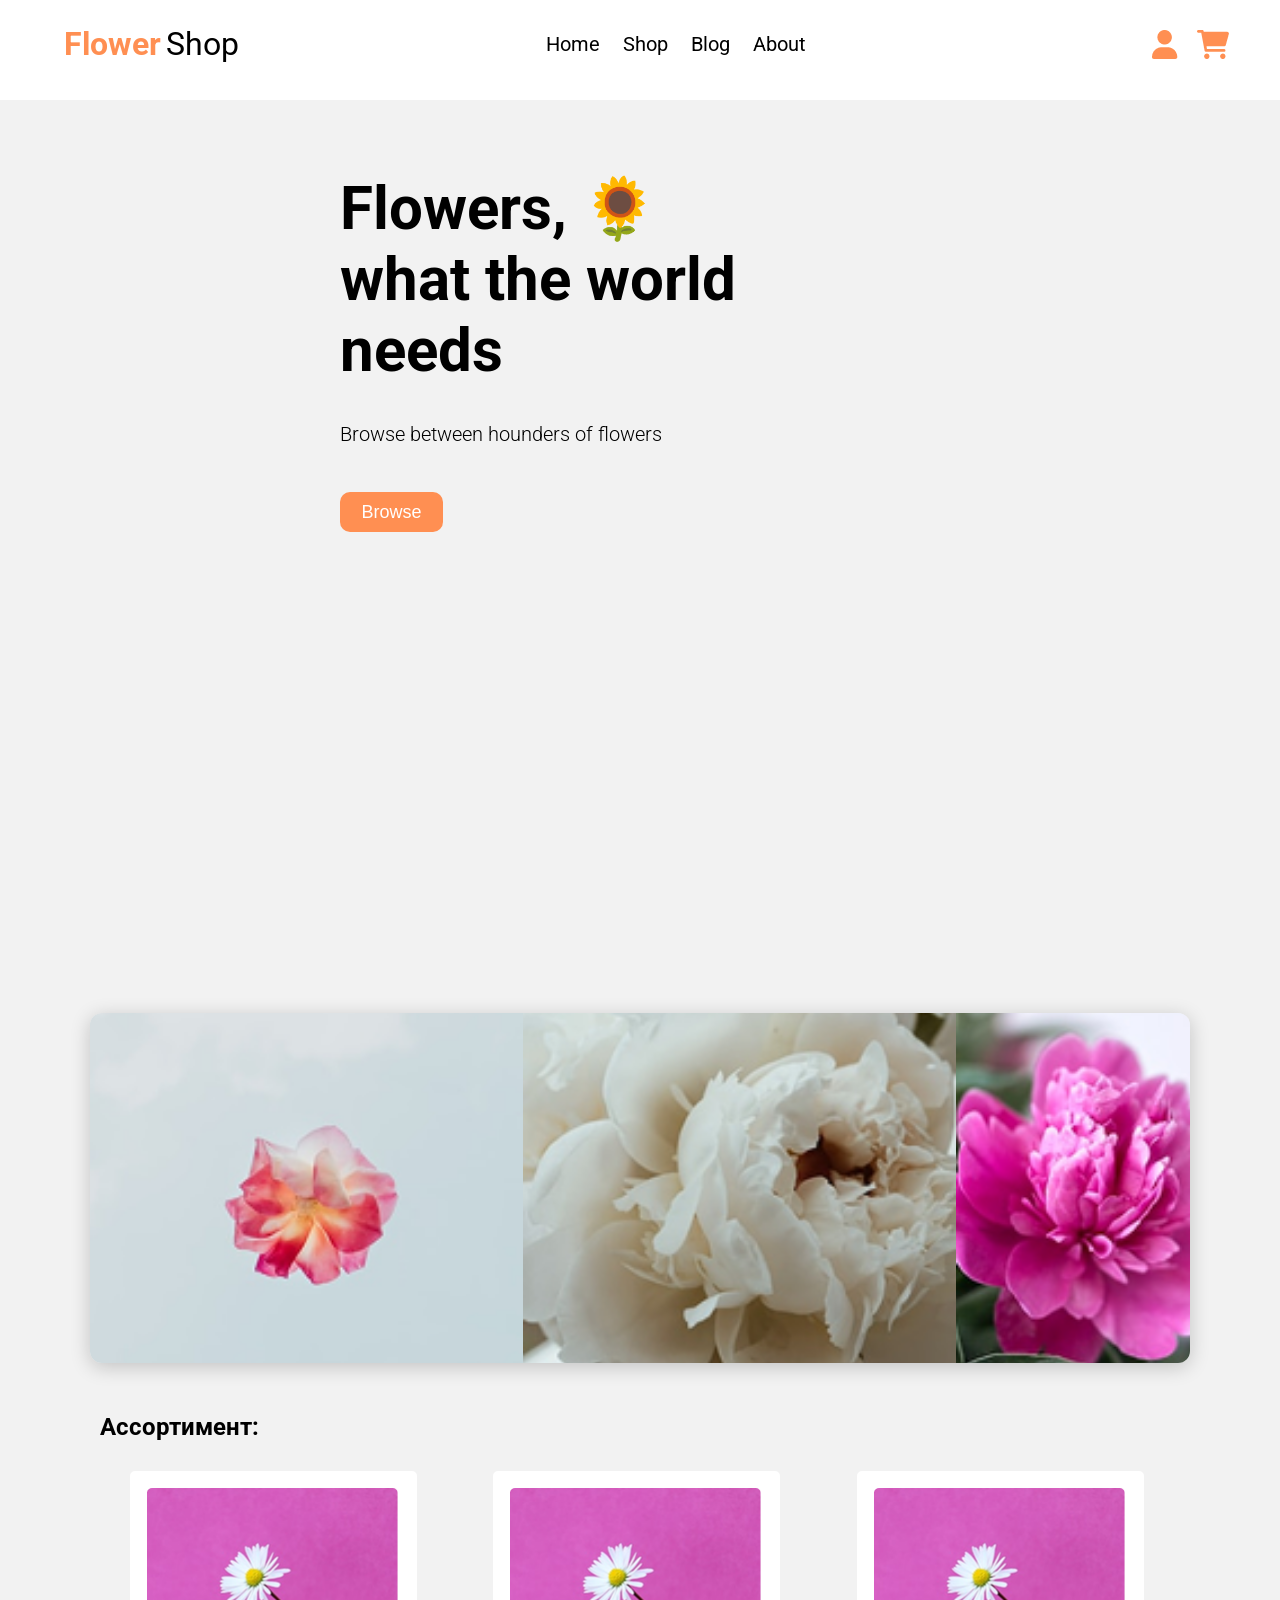
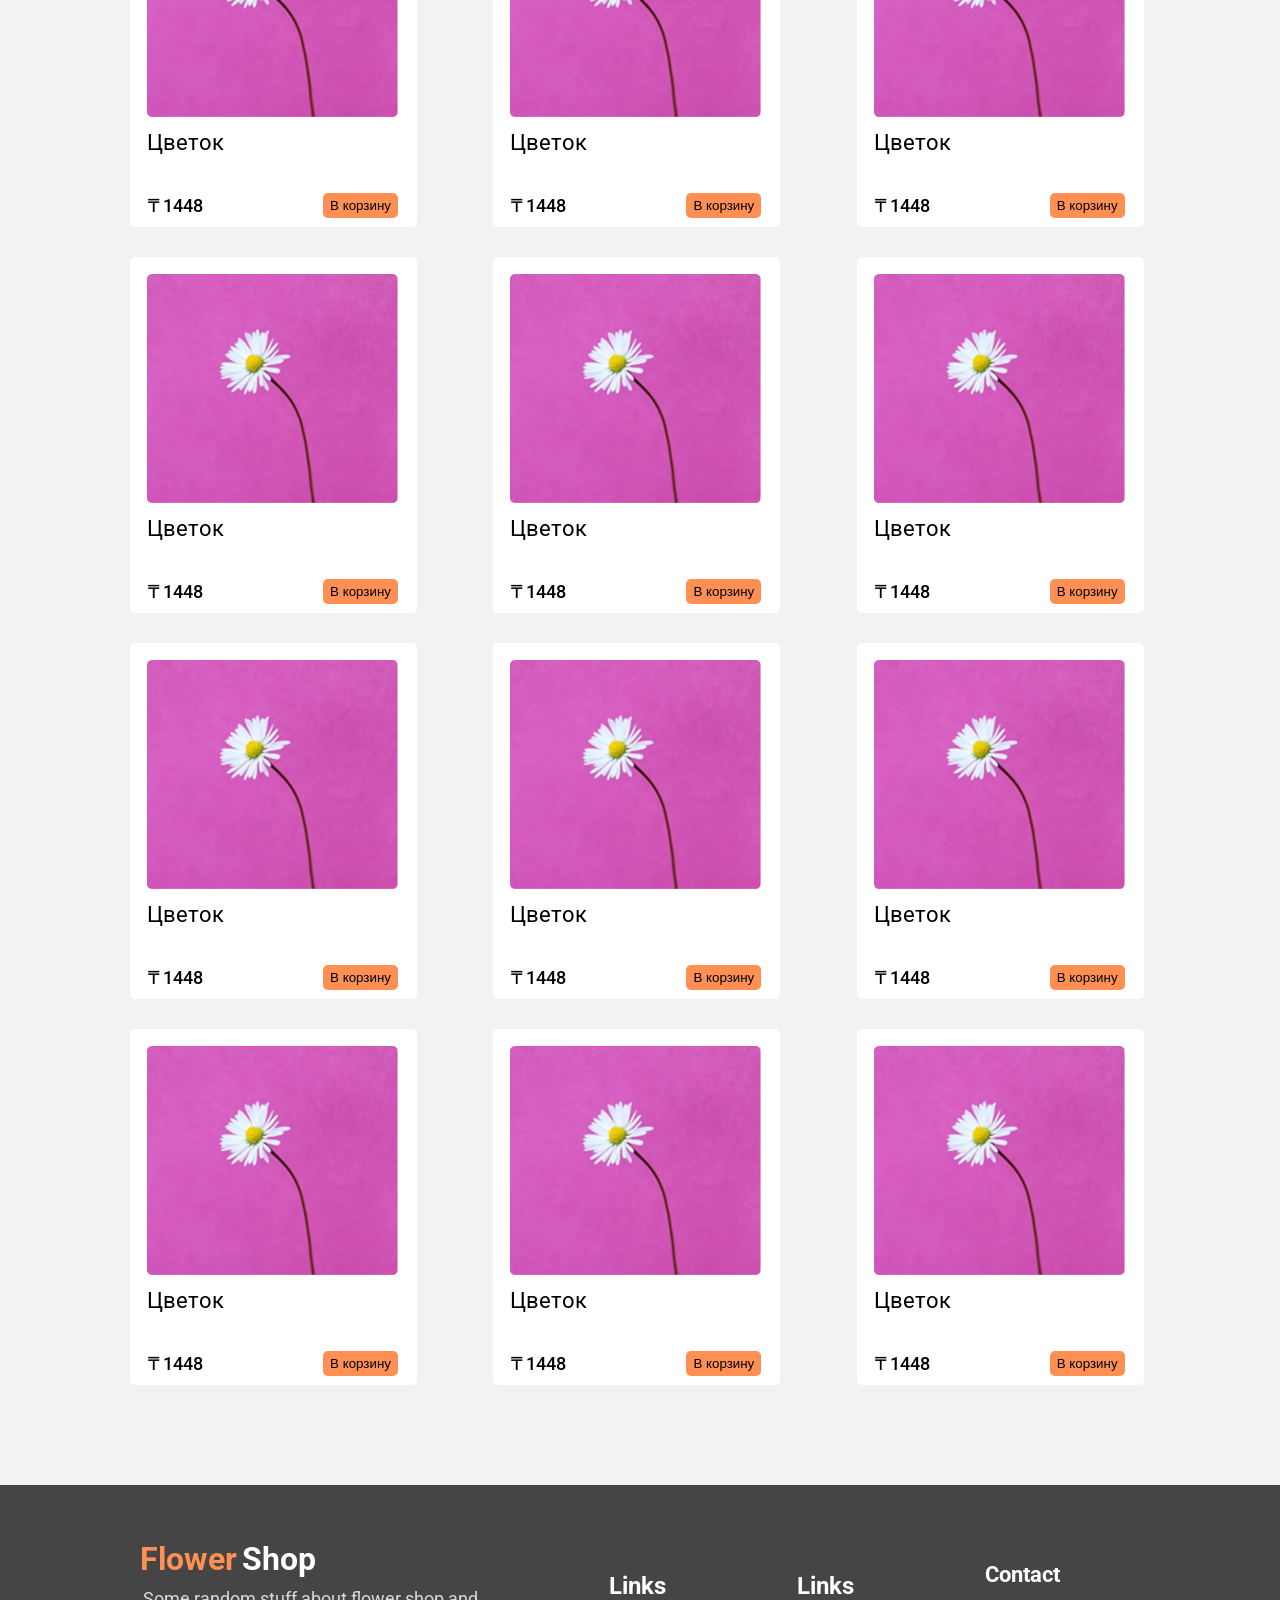
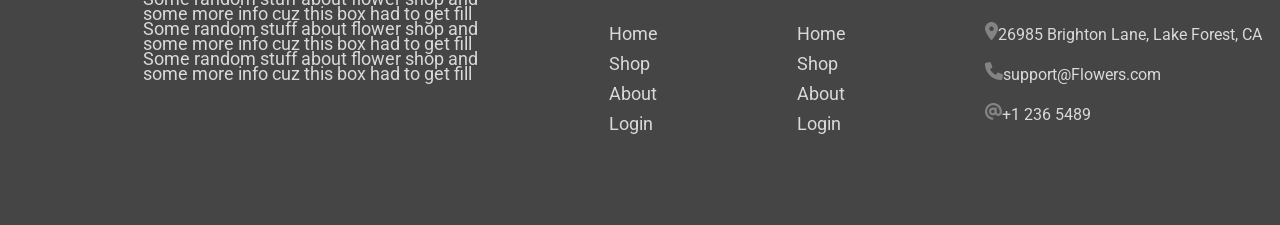
==== index.html @ 0ad0e187 "Add files via upload" ====
<!DOCTYPE html>
<html lang="en">
<head>
    <meta charset="UTF-8">
    <meta name="viewport" content="width=device-width, initial-scale=1.0">
    <title>Flower Shop</title>
    <link rel="stylesheet" href="main.css">
    <link rel="preconnect" href="https://fonts.googleapis.com">
    <link rel="preconnect" href="https://fonts.gstatic.com" crossorigin>
    <link href="https://fonts.googleapis.com/css2?family=Roboto:ital,wght@0,100..900;1,100..900&display=swap" rel="stylesheet">
    <link rel="shortcut icon" href="icon.png">
</head>
<body>
    <header class="header"> 
        <div class="header__container">
            <div class="header__title">
                <h1 class="header__h1">Flower</h1>
            </div>
            <nav class="header__nav">
                <ul class="header__list">
                    <a href="#"><li class="header__list-item">Home</li></a>
                    <a href="#"><li class="header__list-item">Shop</li></a>
                    <a href="#"><li class="header__list-item">Blog</li></a>
                    <a href="#"><li class="header__list-item">About</li></a>
                </ul> 
            </nav>
            <div class="header__icon">
                <img src="1.png" alt="profile">
                <img src="2.png" alt="cart">
            </div>
        </div>
    </header>
    <main>
        <section class="hero">
            <div class="hero__container">
                <div class="hero__text">
                    <h1 class="hero__h1">Flowers, 🌻<br>what the world <br>needs </h1>
                    <p class="hero__p">Browse between hounders of flowers</p>
                    <button class="hero__button">Browse</button>
                </div>
                <div class="hero__video">
                    <video src="video1.mp4"  autoplay loop muted playsinline></video>
                </div>
            </div>
        </section>
        <section class="preview">
            <div class="slider">
                <div class="slides">
                    <div class="slide"><img src="Slider1.png" alt="Слайд1"></div>
                    <div class="slide"><img src="Slider2.png" alt="Слайд2"></div> 
                    <div class="slide"><img src="Slider3.png" alt="Слайд3"></div>   
                    <div class="slide"><img src="Slider4.png" alt="Слайд4"></div>
                    <div class="slide"><img src="Slider5.png" alt="Слайд5"></div>
                    <div class="slide"><img src="Slider6.png" alt="Слайд6"></div>
                </div>
            </div>
        </section>
        <section class="shop">
            <div class="shop__container">
                <h1 class="shop__h1">Aссортимент:</h1>
                <div class="shop__content">
                <article class="card">
                    <img src="flower1.png" alt="Цветы">
                    <div class="card__body">
                        <div class="card__title">Цветок</div>
                        <div class="card__price-row">
                            <div class="card__caprice">₸ 1448</div>
                            <button class="card__btn">В корзину</button>
                        </div>
                    </div>
                </article>
                <article class="card">
                    <img src="flower1.png" alt="Цветы">
                    <div class="card__body">
                        <div class="card__title">Цветок</div>
                        <div class="card__price-row">
                            <div class="card__caprice">₸ 1448</div>
                            <button class="card__btn">В корзину</button>
                        </div>
                    </div>
                </article>
                <article class="card">
                    <img src="flower1.png" alt="Цветы">
                    <div class="card__body">
                        <div class="card__title">Цветок</div>
                        <div class="card__price-row">
                            <div class="card__caprice">₸ 1448</div>
                            <button class="card__btn">В корзину</button>
                        </div>
                    </div>
                </article>
                <article class="card">
                    <img src="flower1.png" alt="Цветы">
                    <div class="card__body">
                        <div class="card__title">Цветок</div>
                        <div class="card__price-row">
                            <div class="card__caprice">₸ 1448</div>
                            <button class="card__btn">В корзину</button>
                        </div>
                    </div>
                </article>
                <article class="card">
                    <img src="flower1.png" alt="Цветы">
                    <div class="card__body">
                        <div class="card__title">Цветок</div>
                        <div class="card__price-row">
                            <div class="card__caprice">₸ 1448</div>
                            <button class="card__btn">В корзину</button>
                        </div>
                    </div>
                </article>
                <article class="card">
                    <img src="flower1.png" alt="Цветы">
                    <div class="card__body">
                        <div class="card__title">Цветок</div>
                        <div class="card__price-row">
                            <div class="card__caprice">₸ 1448</div>
                            <button class="card__btn">В корзину</button>
                        </div>
                    </div>
                </article> 
                <article class="card">
                    <img src="flower1.png" alt="Цветы">
                    <div class="card__body">
                        <div class="card__title">Цветок</div>
                        <div class="card__price-row">
                            <div class="card__caprice">₸ 1448</div>
                            <button class="card__btn">В корзину</button>
                        </div>
                    </div>
                </article> 
                <article class="card">
                    <img src="flower1.png" alt="Цветы">
                    <div class="card__body">
                        <div class="card__title">Цветок</div>
                        <div class="card__price-row">
                            <div class="card__caprice">₸ 1448</div>
                            <button class="card__btn">В корзину</button>
                        </div>
                    </div>
                </article> 
                <article class="card">
                    <img src="flower1.png" alt="Цветы">
                    <div class="card__body">
                        <div class="card__title">Цветок</div>
                        <div class="card__price-row">
                            <div class="card__caprice">₸ 1448</div>
                            <button class="card__btn">В корзину</button>
                        </div>
                    </div>
                </article> 
                <article class="card">
                    <img src="flower1.png" alt="Цветы">
                    <div class="card__body">
                        <div class="card__title">Цветок</div>
                        <div class="card__price-row">
                            <div class="card__caprice">₸ 1448</div>
                            <button class="card__btn">В корзину</button>
                        </div>
                    </div>
                </article> 
                <article class="card">
                    <img src="flower1.png" alt="Цветы">
                    <div class="card__body">
                        <div class="card__title">Цветок</div>
                        <div class="card__price-row">
                            <div class="card__caprice">₸ 1448</div>
                            <button class="card__btn">В корзину</button>
                        </div>
                    </div>
                </article> 
                <article class="card">
                    <img src="flower1.png" alt="Цветы">
                    <div class="card__body">
                        <div class="card__title">Цветок</div>
                        <div class="card__price-row">
                            <div class="card__caprice">₸ 1448</div>
                            <button class="card__btn">В корзину</button>
                        </div>
                    </div>
                </article>   
                </div>              
            </div>
        </section>
    </main>
    <footer class="footer">
        <div class="footer__coloun1">
            <h1 class="footer__h1">Flower</h1>
            <p class="footer__p">
                Some random stuff about flower shop and<br> some more info cuz this box had to get fill<br>
                Some random stuff about flower shop and<br> some more info cuz this box had to get fill<br>
                Some random stuff about flower shop and<br> some more info cuz this box had to get fill<br>
            </p>
        </div>
        <nav class="footer__coloun">
            <h1 class="footer__coloun-h1">Links</h1>
            <ul class="footer__list">
                <li class="footer__list-item">Home</li>
                <li class="footer__list-item">Shop</li>
                <li class="footer__list-item">About</li>
                <li class="footer__list-item">Login</li>
            </ul>
        </nav>
        <nav class="footer__coloun">
            <h1 class="footer__coloun-h1">Links</h1>
            <ul class="footer__list">
                <li class="footer__list-item">Home</li>
                <li class="footer__list-item">Shop</li>
                <li class="footer__list-item">About</li>
                <li class="footer__list-item">Login</li>
            </ul>
        </nav>
        <div class="footer__contact">
            <h1 class="footer__contact-h1">Contact</h1>
            <ul class="footer__list__contact">
                <li class="footer__list__contact-item"><img src="contact1.png" alt="location">26985 Brighton Lane, Lake Forest, CA</li>     
                <li class="footer__list__contact-item"><img src="contact2.png" alt="mail">support@Flowers.com</li>
                <li class="footer__list__contact-item"><img src="contact3.png" alt="phone">+1 236 5489</li>
            </ul>
        </div>
    </footer>
</body>
</html>
---- main.css ----
*{
    margin: 0;
    padding: 0;
}

body{
    background-color: #f2f2f2;
    font-family: "Roboto", sans-serif;
    min-height: 100vh;
    display: flex;
    flex-direction: column;
    position: relative;
    overflow-x: hidden;
}

header{
    margin: 0 auto; 
    height: 100px;
    background-color: #FFFFFF;
    position: sticky;
    top:0;
    z-index: 1;
    width: 100%;
}

.header__container{
    display: flex;
    justify-content: space-between;
    align-items: center;
}

.header__container{
    padding-top: 25px;
}

.header__title{
    display: flex;
    color: #FF8F52;
    padding-left: 5%;
}

.header__title::after{
    content: "Shop";
    color: #000000;
    font-size: 2em;
    padding-left: 5px;
}

.header__nav{
    padding-left: 9%;
    padding-right: 12%; 
}

a{
    text-decoration: none;
    color: #000000;
}

.header__list{
    list-style: none;
    display: flex;
    gap: 23px;
    font-size: 20px;
}

.header__list-item:hover{
    color:#FF8F52;
}

.header__icon{
    display: flex;
    margin-right: 4%;
    gap: 19px;
}


main{
    max-width: 1440px;
    margin: 0 auto;
    margin-bottom: 440px; 
}

.hero__container{
    display: flex;
}

.hero__text{
    margin-top: 73px;
    margin-left: 121px;
    padding-right: 196px;
}

.hero__h1{
    font-size: 60px;
}

.hero__p{
    font-size: 20px;
    font-weight: 300;
    margin-top: 36px;
}

.hero__button{
    margin-top: 46px;
    background-color: #FF8F52;
    color: #FFFFFF;
    font-size: 18px;
    border-radius: 10px;
    border: 0;
    width: 103px;
    height: 40px;
}

.hero__video{
    margin-top: 73px;
    opacity: 90%;
}

video{
    width: 616px; 
    height: 404px;
}

.slider {
    width: 1440px;
    height: 350px;
    overflow: hidden;
    border-radius: 12px;
    position: relative;
    box-shadow: 0 4px 20px rgba(0,0,0,0.2);
}

.slides {
    display: flex;
    width: 500%;
    height: 100%;
    animation: slide 20s infinite;
}

.slide {  
    transition: 5s;
}

.slide img {
    width: 480px;
    height: 350px;
    object-fit: cover;
}

/* Анимация */
@keyframes slide {
  0% { margin-left: 0; }
  25% { margin-left: -480px; }
  50% { margin-left: -960px; }
  75% { margin-left: -1440px }
  100% { margin-left: 0; }
}

.shop{
    margin-top: 50px;
}

.shop__content{
    display: grid;
    grid-template-columns: repeat(auto-fill,minmax(287px,1fr));
    gap: 30px;
    margin-left: 40px;
}

.shop__h1{
    margin-bottom: 30px;
    margin-left: 10px;
}

.card{
    width: 287px;
    height: 356px;
    background-color: #FFFFFF;
    border-radius: 5px;
    flex-direction: column;
}

.card img{
    margin: 0 17px;
    margin-top: 17px;
    width: 251px;
    height: 229px;
}

.card__title{
    margin-top: 9px;
    margin-left: 17px;
    font-size: 22px;
}

.card__price-row{
    margin-left: 18px;
    margin-top: 38px;
    display: flex;
    gap: 120px;
    align-items: center;
}

.card__caprice{
    font-size: 18px;
    font-weight: 500;
}

.card__btn{
    background-color: #FF8F52;
    border-radius: 5px;
    border: 0px;
    height: 25px;
    width: 75px;
}

footer{  
    margin: 0 auto; 
    background-color: #454545;
    height: 340px;
    color: #D9D9D9;
    display: flex;
    margin-top: 140px;
    justify-content: center;
    width: 100%;
    position: absolute;
    bottom: 0;
}


.footer__h1{
    padding-top: 55px;
    padding-left: 121px;
    color: #FF8F52;
}

.footer__h1::after{
    content: "Shop";
    color: #FFFFFF;
    font-size: 1em;
    padding-left: 5px;
}

.footer__p{
    padding-left: 124px;
    font-size: 18px;
    line-height: 15px;
    padding-top: 13px;
}

.footer__coloun{
    padding-left: 131px;
    padding-top: 87px;
}

.footer__coloun-h1{
    color: #FFFFFF;
}

.footer__list{
    list-style: none;
    padding-top: 19px;
    font-size: 18px;
    line-height: 30px;
}

.footer__contact{
    padding-left: 131px;
    padding-top: 77px;
}

.footer__contact-h1{
    color: #FFFFFF;
    font-size: 22px;
}

.footer__list__contact{
    list-style: none;
    padding-top: 28px;
    line-height: 40px;
    display: block;
}

@media (max-width : 1600px){
    .slide img {
        width: 433px;
    }

    /* Анимация */
    @keyframes slide {
        0% { margin-left: 0; }
        25% { margin-left: -433px; }
        50% { margin-left: -866px; }
        75% { margin-left: -1300px }
        100% { margin-left: 0; }
    }

    .slider {
        width: 1300px;
    }

}

@media (max-width : 1400px){
    .slide img {
        width: 433px;
    }

    /* Анимация */
    @keyframes slide {
        0% { margin-left: 0; }
        25% { margin-left: -433px; }
        50% { margin-left: -866px; }
        75% { margin-left: -1300px }
        100% { margin-left: 0; }
    }

    .slider {
        margin: 0 auto;
        width: 1100px;
    }

}

@media (max-width : 1300px){
    .hero__container{
        display: block;
    }
    .hero__text{
        margin-left: 250px;
    }
    video{
        margin-left: 250px;
    }
    
}

@media (max-width : 1150px){
    .slide img {
        width: 300px;
    }

    /* Анимация */
    @keyframes slide {
        0% { margin-left: 0; }
        25% { margin-left: -300px; }
        50% { margin-left: -600px; }
        75% { margin-left: -900px }
        100% { margin-left: 0; }
    }

    .slider {
        margin: 0 auto;
        width: 900px;
    }

    .hero__text{
        margin-left: 100px;
    }
    video{
        margin-left: 100px;
    }
    
}

@media (max-width : 1050px){
    .shop__content{
        margin-bottom: 200px;
    }
    footer{
        flex-wrap:wrap;
        height: fit-content;
        
    }
}

@media (max-width : 950px){
    .slide img {
        width: 350px;
    }

    /* Анимация */
    @keyframes slide {
        0% { margin-left: 0; }
        20% { margin-left: -350px; }
        40% { margin-left: -700px; }
        60% { margin-left: -1050px; }
        80% { margin-left: -1400px; }
        100% { margin-left: 0; }
    }

    .slider {
        margin: 0 auto;
        width: 700px;
    }

}

@media (max-width : 750px){
    .slide img {
        width: 275px;
    }

    /* Анимация */
    @keyframes slide {
        0% { margin-left: 0; }
        20% { margin-left: -275px; }
        40% { margin-left: -550px; }
        60% { margin-left: -825px; }
        80% { margin-left: -1100px; }
        100% { margin-left: 0; }
    }

    .slider {
        margin: 0 auto;
        width: 550px;
    }

    .hero__text{
        padding-right: 0;
    }

    video{
        margin-bottom: 40px;
        margin-left: 30px;
        width: 500px;
        height: 250px;
    }  
    
    .header__nav{
        padding-left:0;
        padding-right:0;
    }

    .shop__content{
        margin-left: 0;
        grid-template-columns:repeat(auto-fill,minmax(260px,1fr));
    }
    
}

@media (max-width : 620px){
    header{
        height: fit-content;
    }

    .header__container{
        flex-wrap: wrap;
        display: flex;
        line-height: 60px;
        justify-content: center;
    }

    .shop__content{
        margin-left: 120px;
        grid-template-columns:repeat(auto-fill,minmax(347px,1fr));
    }

    .header__nav{
        padding-left:2%;
        padding-right:2%;
    }

    .slide img {
        width: 350px;
    }

    /* Анимация */
    @keyframes slide {
        0% { margin-left: 0; }
        19% { margin-left: -350px; }
        38% { margin-left: -700px; }
        57% { margin-left: -1050px; }
        76% { margin-left: -1400px; }
        95%{ margin-left: -1750px;  }
        100% { margin-left: 0; }
    }

    .slider {
        margin: 0 auto;
        width: 350px;
    }
 
    .shop__content{
        margin-bottom: 500px;
    }

}
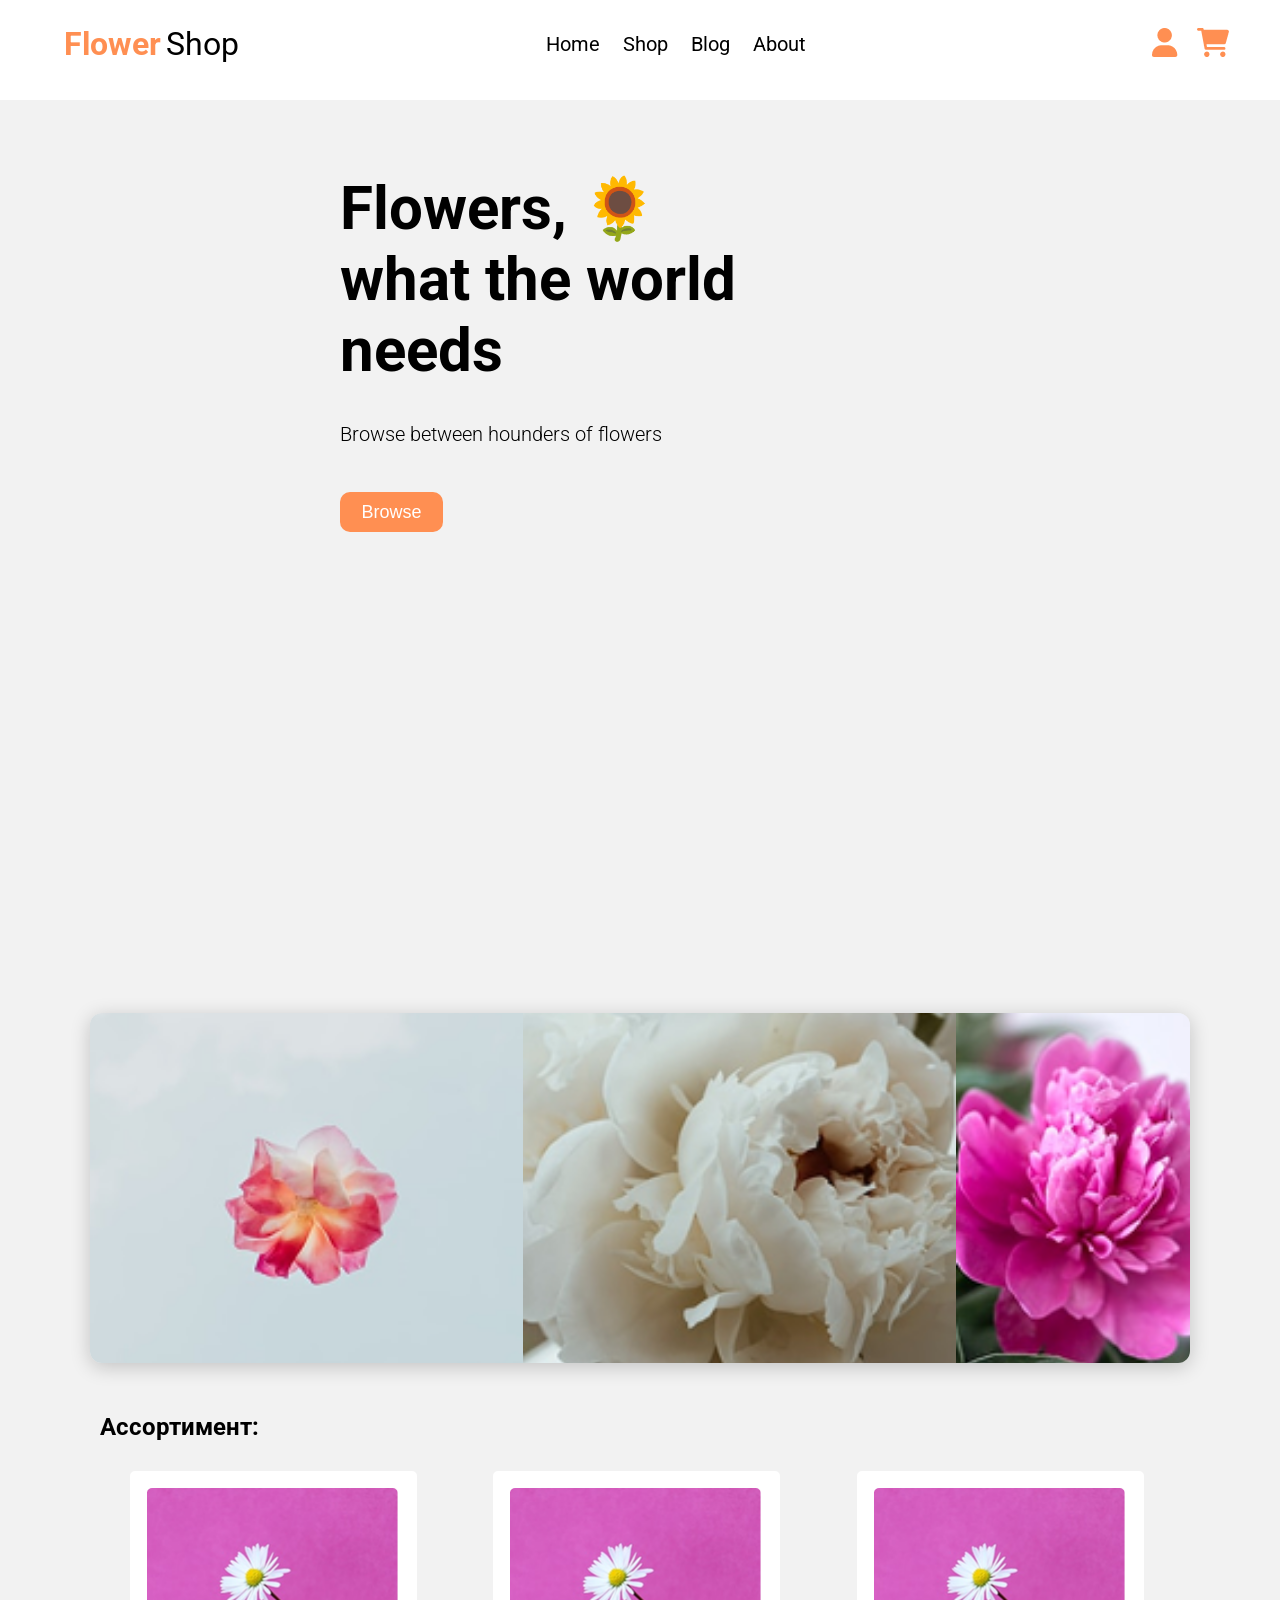
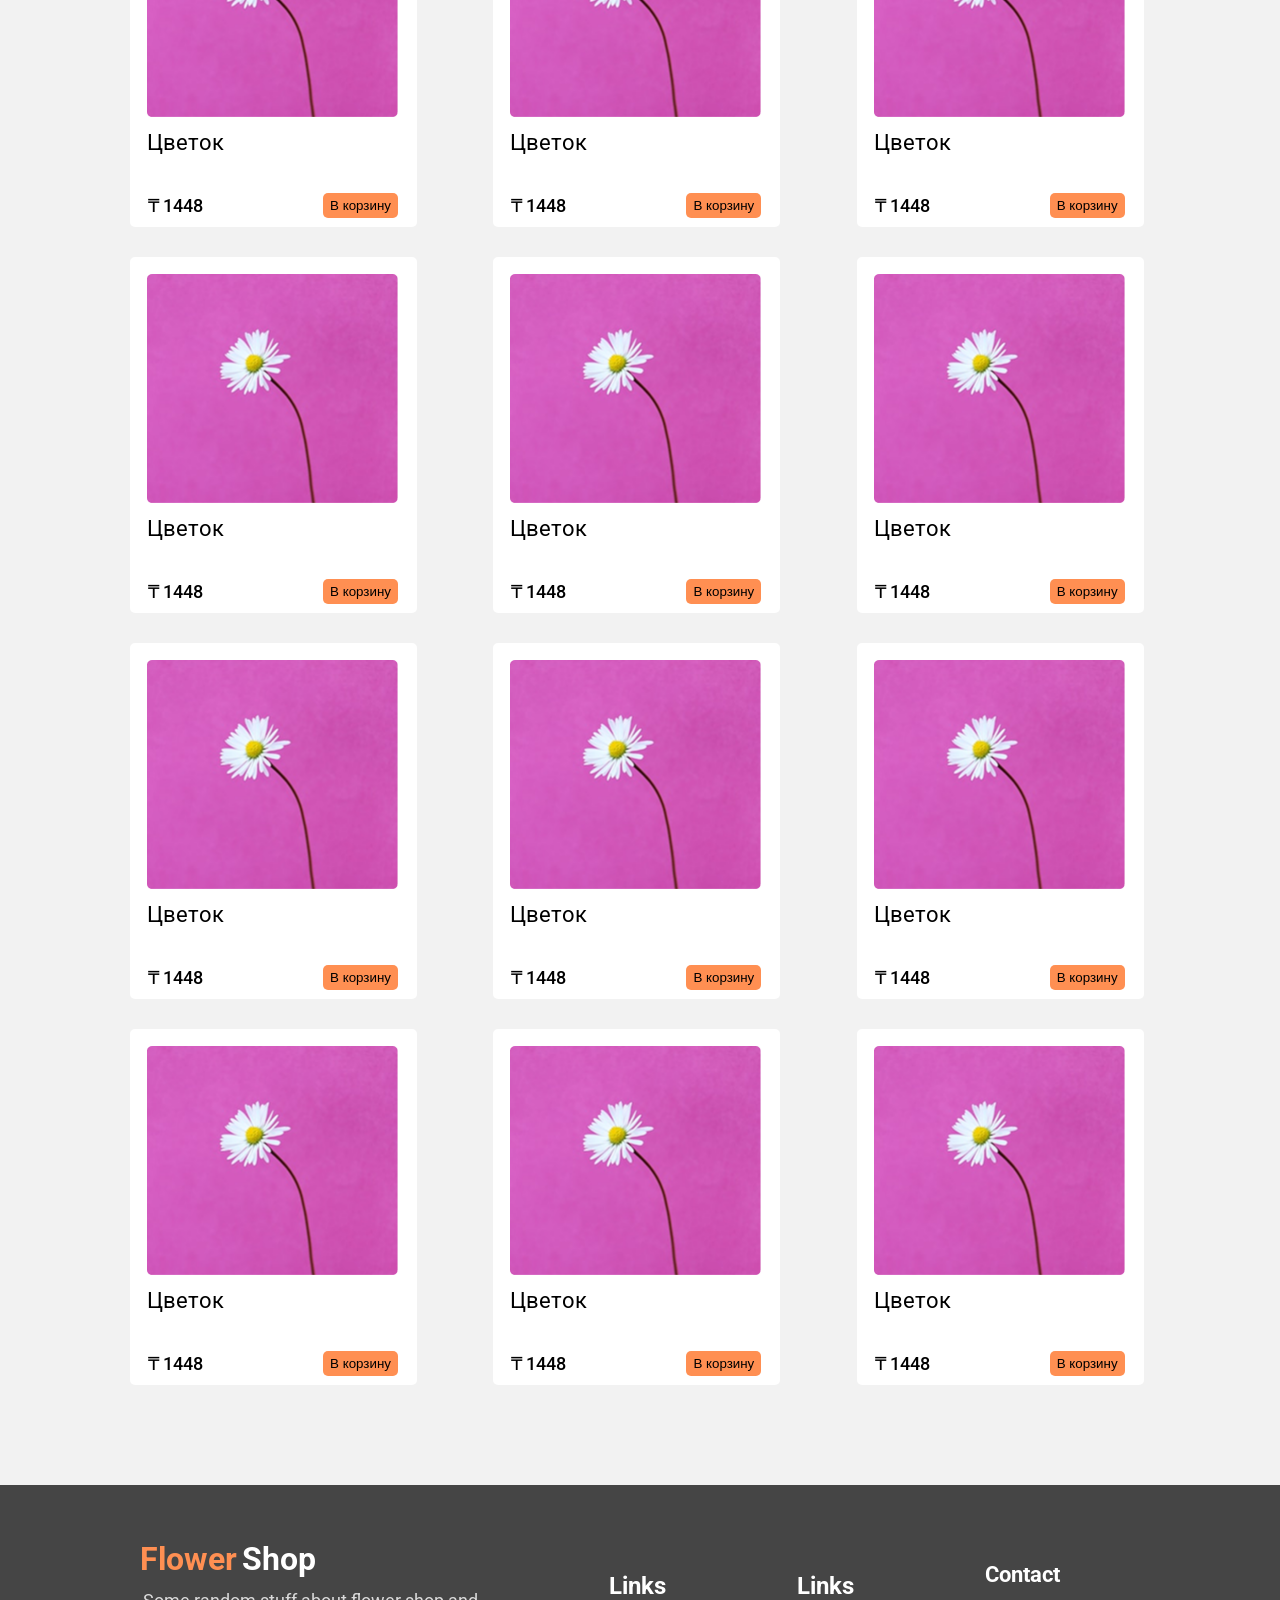
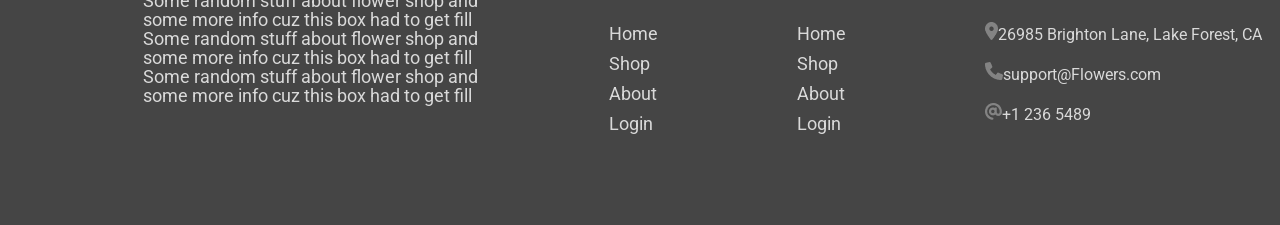
==== commit be6ffb25: "Add files via upload" ====
--- a/index.html
+++ b/index.html
@@ -25,8 +25,8 @@
                 </ul> 
             </nav>
             <div class="header__icon">
-                <img src="1.png" alt="profile">
-                <img src="2.png" alt="cart">
+                <a href="/"><img src="1.png" alt="profile"></a>
+                <a href="/"><img src="2.png" alt="cart"></a>
             </div>
         </div>
     </header>
--- a/main.css
+++ b/main.css
@@ -109,6 +109,12 @@
     border: 0;
     width: 103px;
     height: 40px;
+    cursor: pointer;
+    transition: filter 0.2s;
+}
+
+.hero__button:hover{
+    filter: brightness(80%)
 }
 
 .hero__video{
@@ -212,6 +218,12 @@
     border: 0px;
     height: 25px;
     width: 75px;
+    cursor: pointer;
+    transition: filter 0.2s;
+}
+
+.card__btn:hover{
+    filter: brightness(80%);
 }
 
 footer{  
@@ -244,7 +256,7 @@
 .footer__p{
     padding-left: 124px;
     font-size: 18px;
-    line-height: 15px;
+    line-height: 19px;
     padding-top: 13px;
 }
 
@@ -358,7 +370,7 @@
         margin-left: 100px;
     }
     video{
-        margin-left: 100px;
+        margin-left: 7%;
     }
     
 }
@@ -417,7 +429,7 @@
     }
 
     .hero__text{
-        padding-right: 0;
+        padding-right: 10px;
     }
 
     video{
@@ -437,6 +449,9 @@
         grid-template-columns:repeat(auto-fill,minmax(260px,1fr));
     }
     
+    .shop__content{
+        margin-bottom: 400px;
+    }
 }
 
 @media (max-width : 620px){
@@ -482,7 +497,84 @@
     }
  
     .shop__content{
+        margin-bottom: 400px;
+    }
+    
+    video{
+        width: 350px;
+        margin-left: 15%;
+    }
+}
+
+@media (max-width : 450px){
+    .shop__content{
+        margin-left: 18%;
+    }
+    
+    .shop__content{
         margin-bottom: 500px;
     }
 
-}+    video{
+        margin-left: 7%;
+    }
+    .footer__p{
+        padding-left: 11px;
+        line-height: 19px;
+    }
+    footer{
+        justify-content: start;
+    }
+}
+
+@media (max-width : 400px){
+    .slide img {
+        width: 300px;
+    }
+
+    /* Анимация */
+    @keyframes slide {
+        0% { margin-left: 0; }
+        19% { margin-left: -300px; }
+        38% { margin-left: -600px; }
+        57% { margin-left: -900px; }
+        76% { margin-left: -1200px; }
+        95%{ margin-left: -1500px;  }
+        100% { margin-left: 0; }
+    }
+
+    .slider {
+        margin: 0 auto;
+        width: 300px;
+    }
+
+    video{
+        width: 300px;
+        margin-left: 11%;
+        margin-bottom: 0;
+    }
+
+    .shop__content{
+        margin-left: 9%
+    }
+
+    .hero__text{
+        margin-left: 50px;
+    }
+
+    .shop__content{
+        margin-bottom: 800px;
+    }
+}
+
+@media (max-width : 350px){
+    video{
+       margin-left:3%; 
+    }
+    .shop__content{
+        margin-left: 5%;
+        grid-template-columns: 1fr;
+        margin-bottom: 900px;
+    }
+    
+}
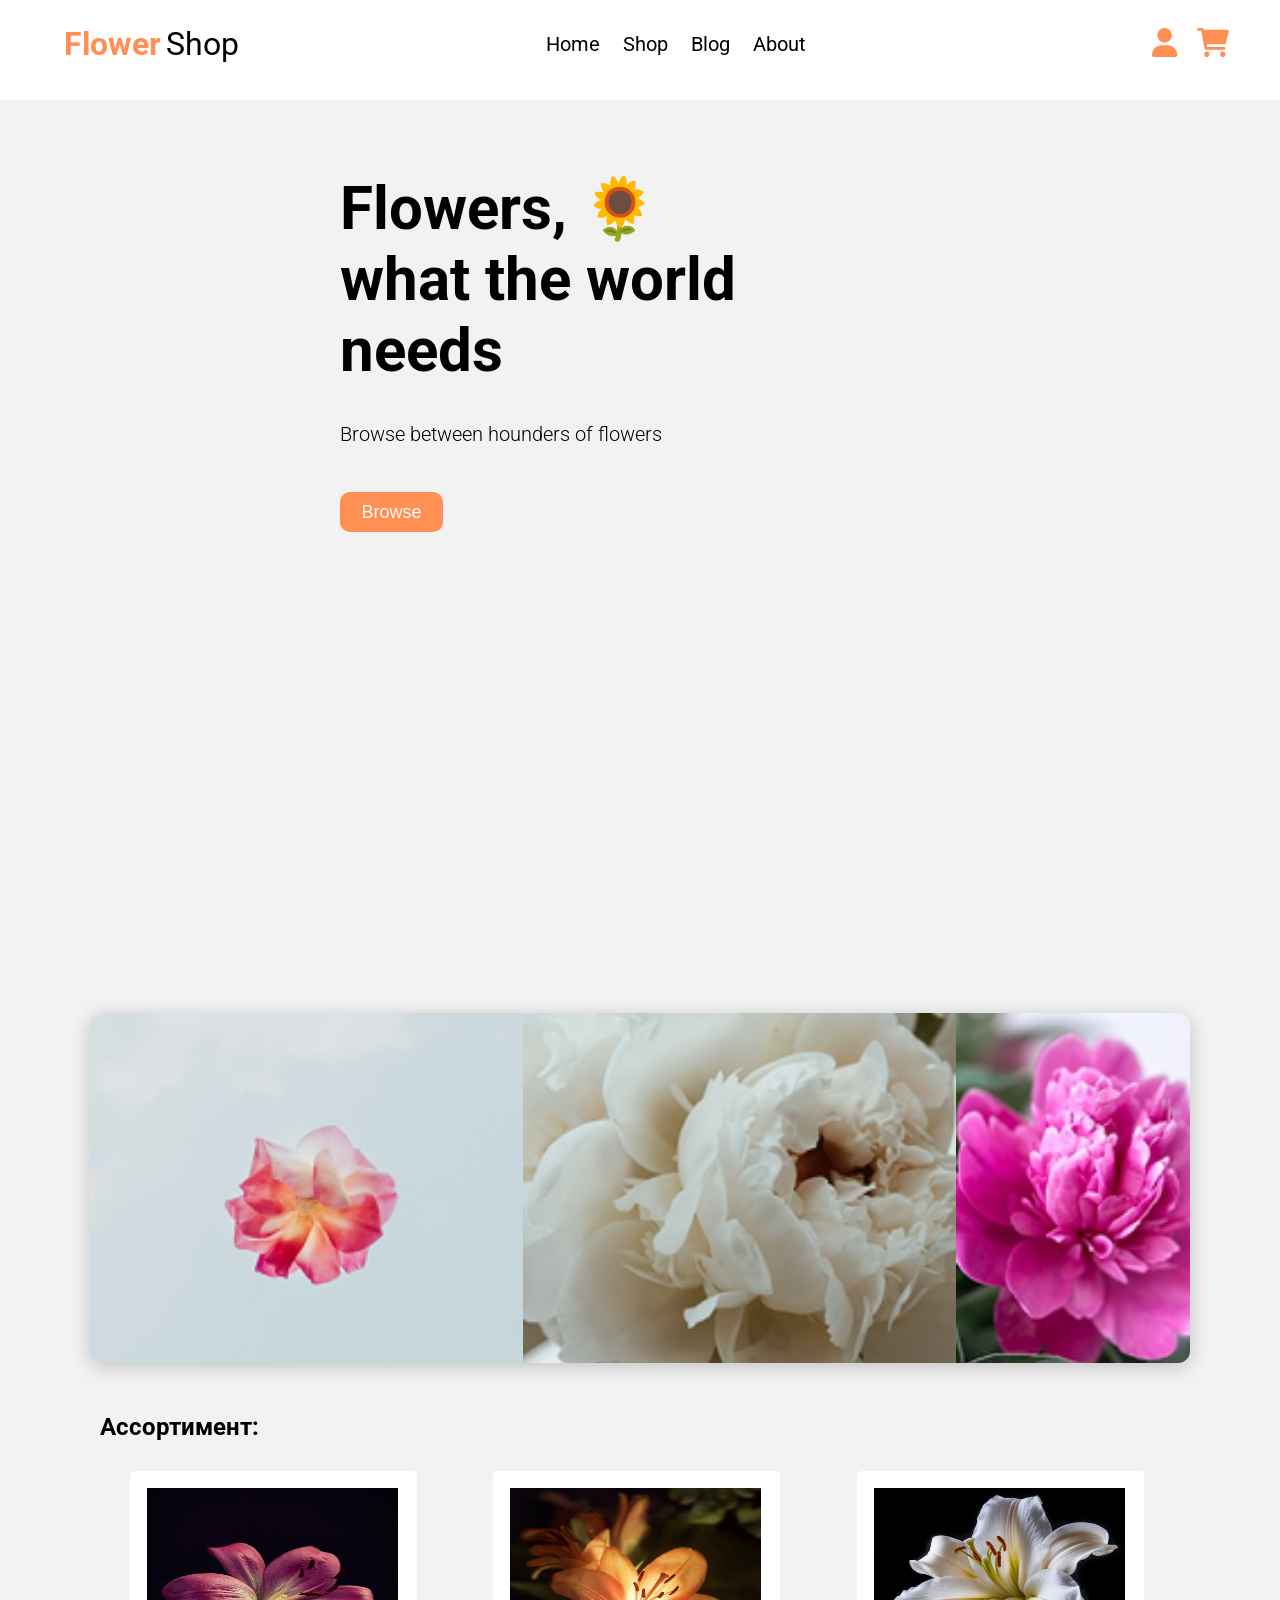
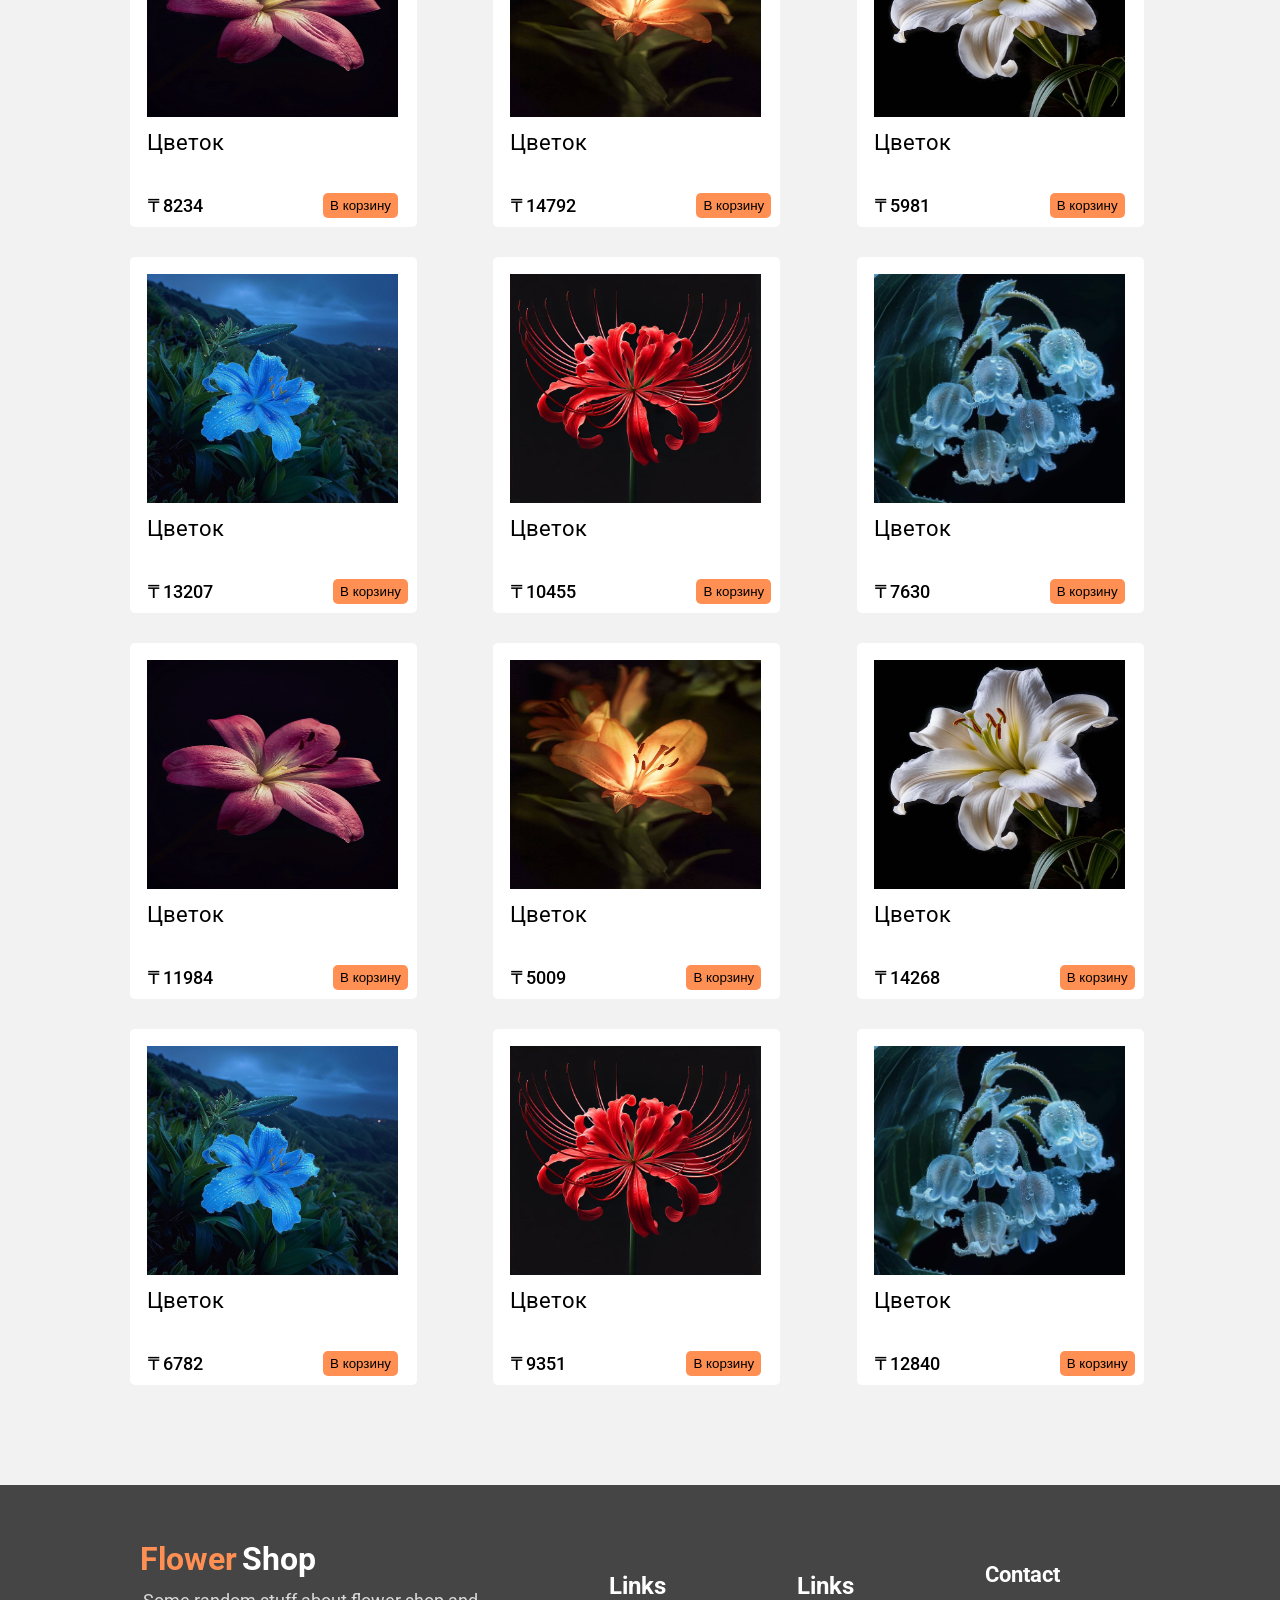
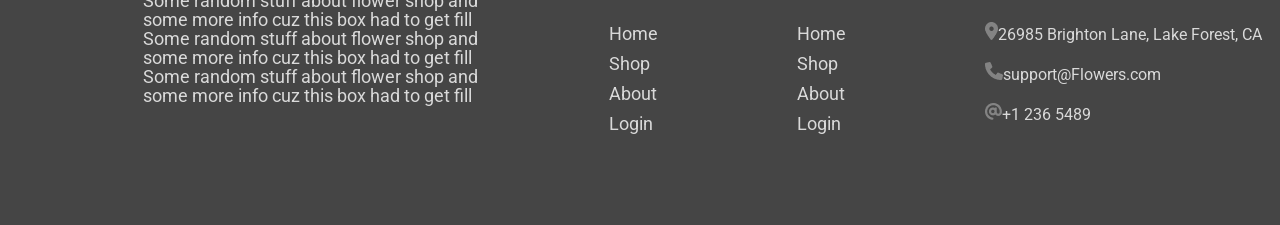
==== commit bfe10595: "Add files via upload" ====
--- a/index.html
+++ b/index.html
@@ -25,12 +25,22 @@
                 </ul> 
             </nav>
             <div class="header__icon">
-                <a href="/"><img src="1.png" alt="profile"></a>
-                <a href="/"><img src="2.png" alt="cart"></a>
+                <a href="#"><img src="1.png" alt="profile"></a>
+                <a><img src="2.png" alt="cart" class="header__icon-cart" id="cart"></a>
             </div>
         </div>
     </header>
     <main>
+        <div class="modal" id="modal">
+            <div class="modal__container">
+                <div class="modal__title">
+                    <h1>Корзина</h1>
+                    <button class="modal__button" id="close_cart">X</button>            
+                </div>
+                
+                
+            </div>
+        </div>
         <section class="hero">
             <div class="hero__container">
                 <div class="hero__text">
@@ -64,117 +74,117 @@
                     <div class="card__body">
                         <div class="card__title">Цветок</div>
                         <div class="card__price-row">
-                            <div class="card__caprice">₸ 1448</div>
-                            <button class="card__btn">В корзину</button>
-                        </div>
-                    </div>
-                </article>
+                            <div class="card__caprice">₸ 8234</div>
+                            <button class="card__btn">В корзину</button>
+                        </div>
+                    </div>
+                </article>
+                <article class="card">
+                    <img src="flower2.png" alt="Цветы">
+                    <div class="card__body">
+                        <div class="card__title">Цветок</div>
+                        <div class="card__price-row">
+                            <div class="card__caprice">₸ 14792</div>
+                            <button class="card__btn">В корзину</button>
+                        </div>
+                    </div>
+                </article>
+                <article class="card">
+                    <img src="flower3.png" alt="Цветы">
+                    <div class="card__body">
+                        <div class="card__title">Цветок</div>
+                        <div class="card__price-row">
+                            <div class="card__caprice">₸ 5981</div>
+                            <button class="card__btn">В корзину</button>
+                        </div>
+                    </div>
+                </article>
+                <article class="card">
+                    <img src="flower4.png" alt="Цветы">
+                    <div class="card__body">
+                        <div class="card__title">Цветок</div>
+                        <div class="card__price-row">
+                            <div class="card__caprice">₸ 13207</div>
+                            <button class="card__btn">В корзину</button>
+                        </div>
+                    </div>
+                </article>
+                <article class="card">
+                    <img src="flower5.png" alt="Цветы">
+                    <div class="card__body">
+                        <div class="card__title">Цветок</div>
+                        <div class="card__price-row">
+                            <div class="card__caprice">₸ 10455</div>
+                            <button class="card__btn">В корзину</button>
+                        </div>
+                    </div>
+                </article>
+                <article class="card">
+                    <img src="flower6.png" alt="Цветы">
+                    <div class="card__body">
+                        <div class="card__title">Цветок</div>
+                        <div class="card__price-row">
+                            <div class="card__caprice">₸ 7630</div>
+                            <button class="card__btn">В корзину</button>
+                        </div>
+                    </div>
+                </article> 
                 <article class="card">
                     <img src="flower1.png" alt="Цветы">
                     <div class="card__body">
                         <div class="card__title">Цветок</div>
                         <div class="card__price-row">
-                            <div class="card__caprice">₸ 1448</div>
-                            <button class="card__btn">В корзину</button>
-                        </div>
-                    </div>
-                </article>
-                <article class="card">
-                    <img src="flower1.png" alt="Цветы">
-                    <div class="card__body">
-                        <div class="card__title">Цветок</div>
-                        <div class="card__price-row">
-                            <div class="card__caprice">₸ 1448</div>
-                            <button class="card__btn">В корзину</button>
-                        </div>
-                    </div>
-                </article>
-                <article class="card">
-                    <img src="flower1.png" alt="Цветы">
-                    <div class="card__body">
-                        <div class="card__title">Цветок</div>
-                        <div class="card__price-row">
-                            <div class="card__caprice">₸ 1448</div>
-                            <button class="card__btn">В корзину</button>
-                        </div>
-                    </div>
-                </article>
-                <article class="card">
-                    <img src="flower1.png" alt="Цветы">
-                    <div class="card__body">
-                        <div class="card__title">Цветок</div>
-                        <div class="card__price-row">
-                            <div class="card__caprice">₸ 1448</div>
-                            <button class="card__btn">В корзину</button>
-                        </div>
-                    </div>
-                </article>
-                <article class="card">
-                    <img src="flower1.png" alt="Цветы">
-                    <div class="card__body">
-                        <div class="card__title">Цветок</div>
-                        <div class="card__price-row">
-                            <div class="card__caprice">₸ 1448</div>
-                            <button class="card__btn">В корзину</button>
-                        </div>
-                    </div>
-                </article> 
-                <article class="card">
-                    <img src="flower1.png" alt="Цветы">
-                    <div class="card__body">
-                        <div class="card__title">Цветок</div>
-                        <div class="card__price-row">
-                            <div class="card__caprice">₸ 1448</div>
-                            <button class="card__btn">В корзину</button>
-                        </div>
-                    </div>
-                </article> 
-                <article class="card">
-                    <img src="flower1.png" alt="Цветы">
-                    <div class="card__body">
-                        <div class="card__title">Цветок</div>
-                        <div class="card__price-row">
-                            <div class="card__caprice">₸ 1448</div>
-                            <button class="card__btn">В корзину</button>
-                        </div>
-                    </div>
-                </article> 
-                <article class="card">
-                    <img src="flower1.png" alt="Цветы">
-                    <div class="card__body">
-                        <div class="card__title">Цветок</div>
-                        <div class="card__price-row">
-                            <div class="card__caprice">₸ 1448</div>
-                            <button class="card__btn">В корзину</button>
-                        </div>
-                    </div>
-                </article> 
-                <article class="card">
-                    <img src="flower1.png" alt="Цветы">
-                    <div class="card__body">
-                        <div class="card__title">Цветок</div>
-                        <div class="card__price-row">
-                            <div class="card__caprice">₸ 1448</div>
-                            <button class="card__btn">В корзину</button>
-                        </div>
-                    </div>
-                </article> 
-                <article class="card">
-                    <img src="flower1.png" alt="Цветы">
-                    <div class="card__body">
-                        <div class="card__title">Цветок</div>
-                        <div class="card__price-row">
-                            <div class="card__caprice">₸ 1448</div>
-                            <button class="card__btn">В корзину</button>
-                        </div>
-                    </div>
-                </article> 
-                <article class="card">
-                    <img src="flower1.png" alt="Цветы">
-                    <div class="card__body">
-                        <div class="card__title">Цветок</div>
-                        <div class="card__price-row">
-                            <div class="card__caprice">₸ 1448</div>
+                            <div class="card__caprice">₸ 11984</div>
+                            <button class="card__btn">В корзину</button>
+                        </div>
+                    </div>
+                </article> 
+                <article class="card">
+                    <img src="flower2.png" alt="Цветы">
+                    <div class="card__body">
+                        <div class="card__title">Цветок</div>
+                        <div class="card__price-row">
+                            <div class="card__caprice">₸ 5009</div>
+                            <button class="card__btn">В корзину</button>
+                        </div>
+                    </div>
+                </article> 
+                <article class="card">
+                    <img src="flower3.png" alt="Цветы">
+                    <div class="card__body">
+                        <div class="card__title">Цветок</div>
+                        <div class="card__price-row">
+                            <div class="card__caprice">₸ 14268</div>
+                            <button class="card__btn">В корзину</button>
+                        </div>
+                    </div>
+                </article> 
+                <article class="card">
+                    <img src="flower4.png" alt="Цветы">
+                    <div class="card__body">
+                        <div class="card__title">Цветок</div>
+                        <div class="card__price-row">
+                            <div class="card__caprice">₸ 6782</div>
+                            <button class="card__btn">В корзину</button>
+                        </div>
+                    </div>
+                </article> 
+                <article class="card">
+                    <img src="flower5.png" alt="Цветы">
+                    <div class="card__body">
+                        <div class="card__title">Цветок</div>
+                        <div class="card__price-row">
+                            <div class="card__caprice">₸ 9351</div>
+                            <button class="card__btn">В корзину</button>
+                        </div>
+                    </div>
+                </article> 
+                <article class="card">
+                    <img src="flower6.png" alt="Цветы">
+                    <div class="card__body">
+                        <div class="card__title">Цветок</div>
+                        <div class="card__price-row">
+                            <div class="card__caprice">₸ 12840</div>
                             <button class="card__btn">В корзину</button>
                         </div>
                     </div>
@@ -219,5 +229,6 @@
             </ul>
         </div>
     </footer>
+    <script src="script.js"></script>
 </body>
 </html>
--- a/main.css
+++ b/main.css
@@ -73,11 +73,66 @@
     gap: 19px;
 }
 
+.header__icon-cart{
+    cursor: pointer;
+    transition: filter .2s;
+}
+
+.header__icon-cart:hover{
+    filter: brightness(70%);
+}
 
 main{
     max-width: 1440px;
     margin: 0 auto;
     margin-bottom: 440px; 
+}
+
+.modal{
+    position: fixed;
+    left: 0;
+    top: 0;
+    width: 100%;
+    height: 100vh;
+    z-index: 999;
+    background-color: rgba(0,0,0,0.3);
+    display: grid;
+    align-items: center; 
+    justify-content: center;
+    overflow-y: auto; 
+    visibility: hidden;
+    opacity: 0;
+    transition: opacity .2s, visibility .2s;  
+}
+
+.modal__title{
+    display: flex;
+    justify-content: space-between;
+}
+
+.modal__button{
+    background:none;
+    border: 0;
+    font-size: 20px;
+    cursor: pointer;
+}
+
+.modal__button:active{
+    color: gray;
+}
+
+.modal__container{
+    width: 500px;
+    min-height: 200px;
+    padding: 35px;
+    z-index: 1;
+    background-color: white;
+    margin: 15px 10px;
+}
+
+.modal.open{
+    visibility:visible;
+    opacity: 1;
 }
 
 .hero__container{
@@ -525,6 +580,9 @@
     footer{
         justify-content: start;
     }
+    .modal__container{
+        width: 300px;
+    }
 }
 
 @media (max-width : 400px){
@@ -565,6 +623,10 @@
     .shop__content{
         margin-bottom: 800px;
     }
+
+    .modal__container{
+        width: 250px;
+    }
 }
 
 @media (max-width : 350px){
@@ -577,4 +639,8 @@
         margin-bottom: 900px;
     }
     
-}
+    .modal__container{
+        width: 200px;
+    }
+    
+}
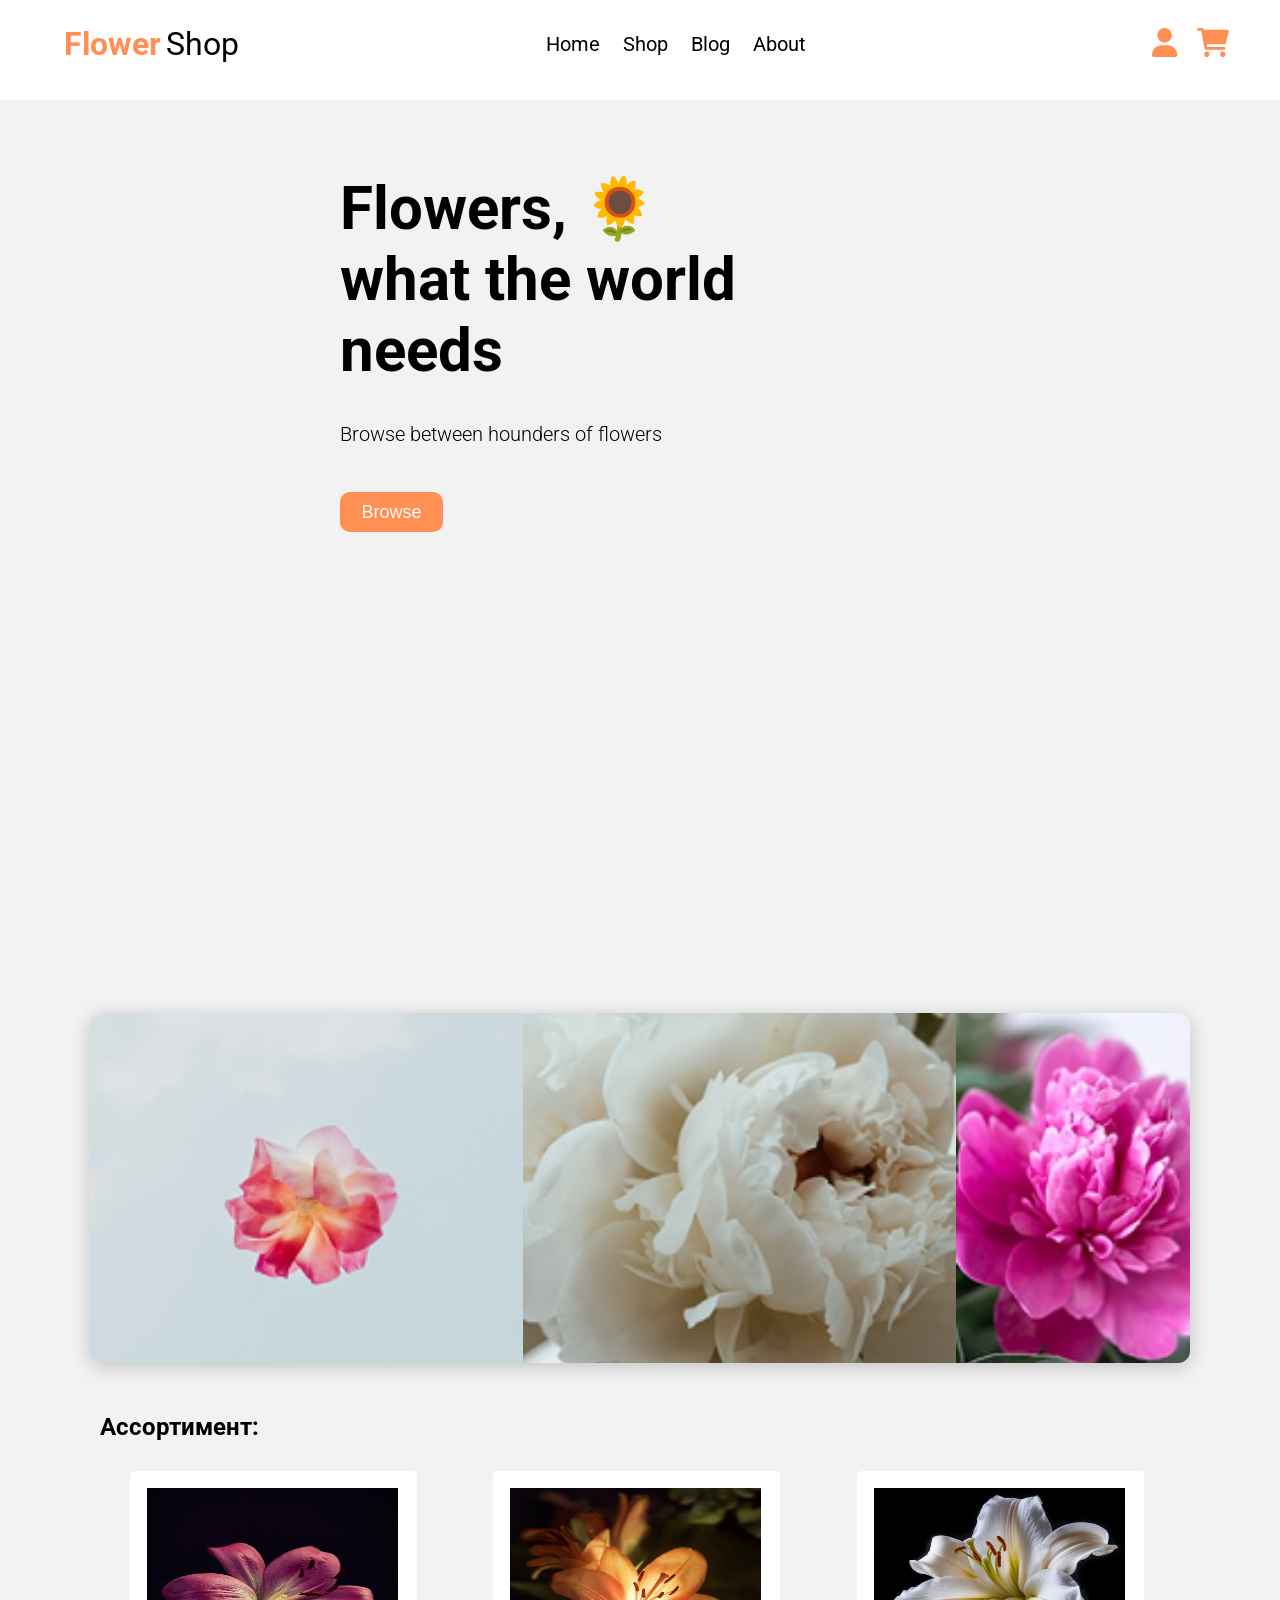
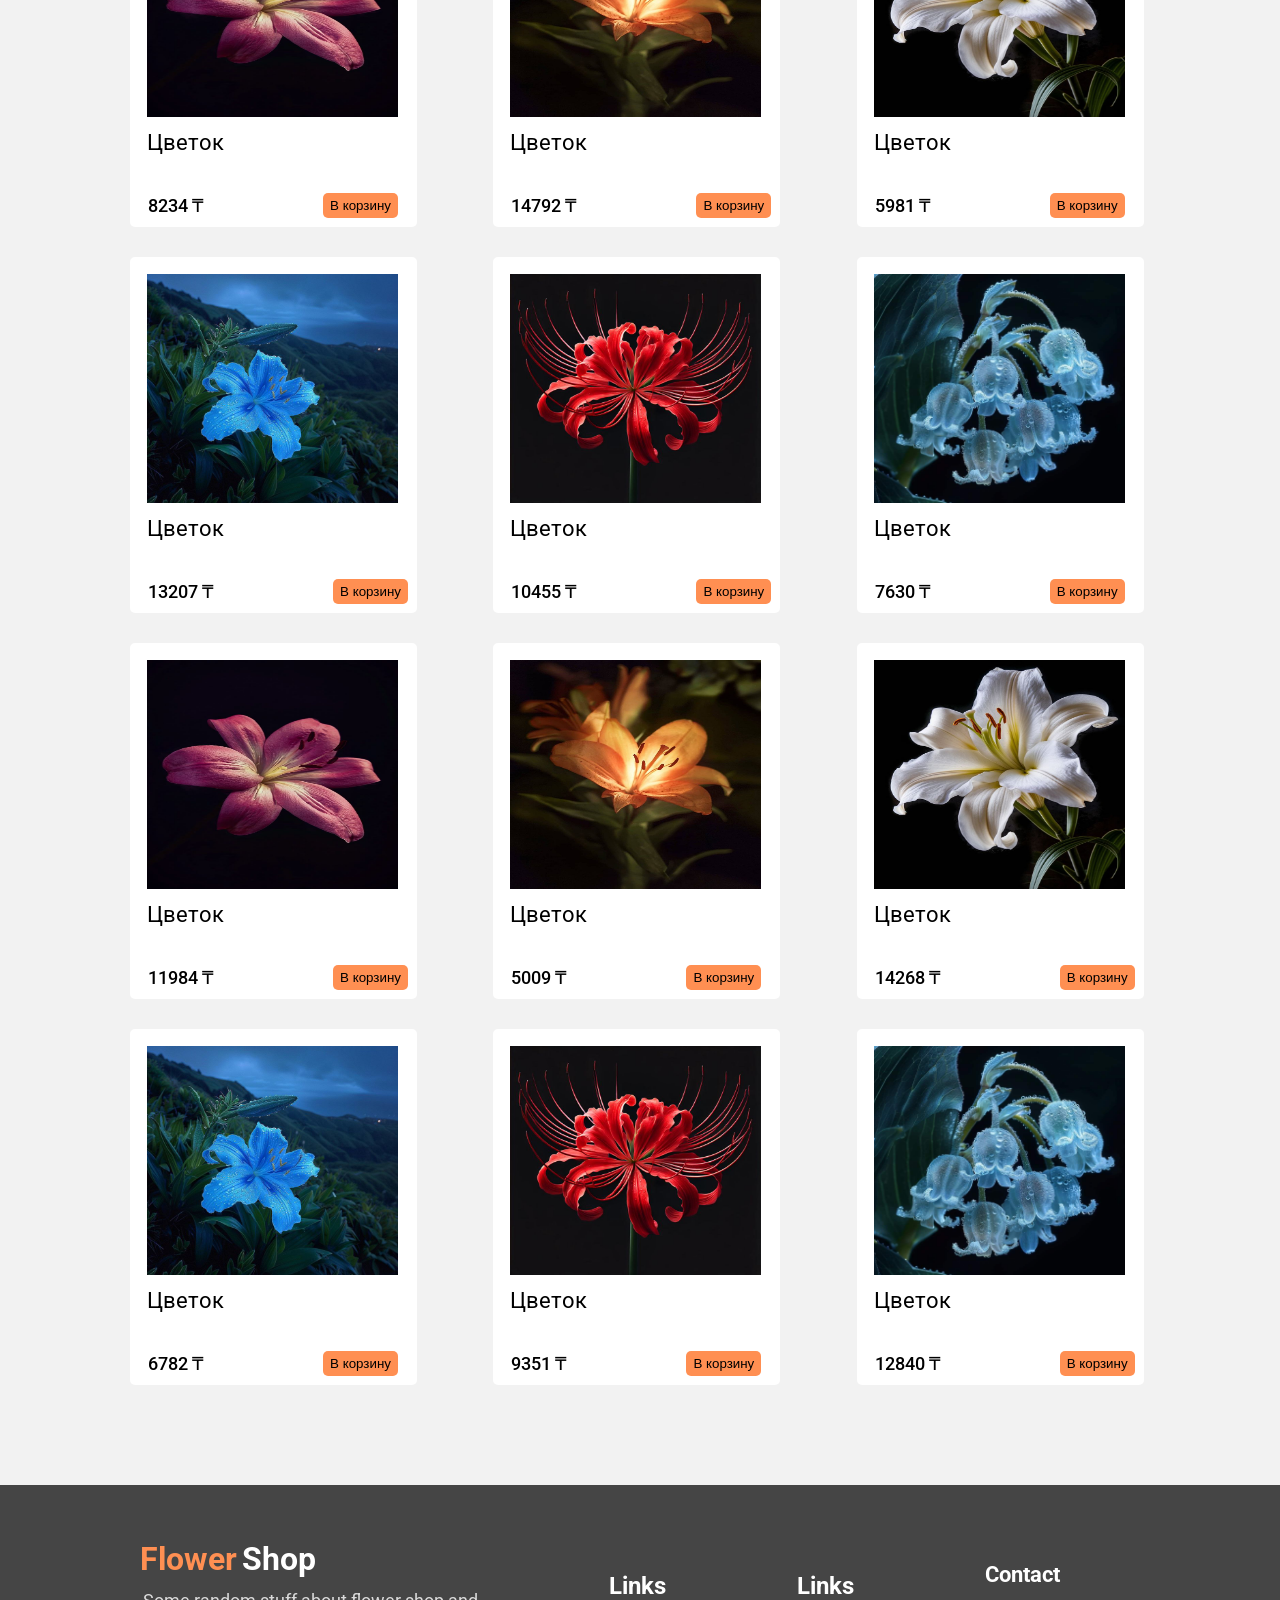
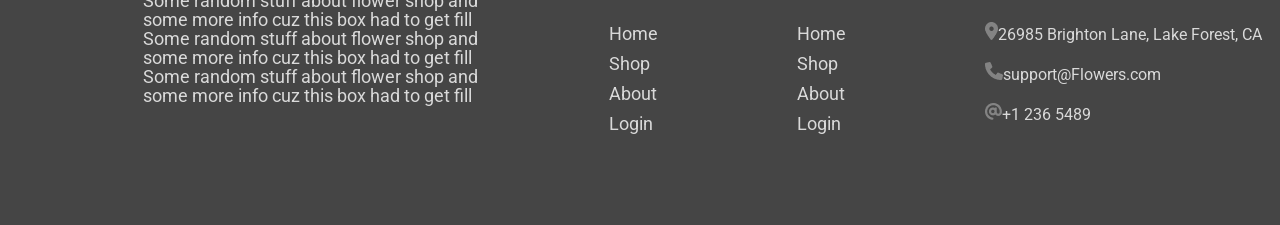
==== commit b6391360: "Add files via upload" ====
--- a/index.html
+++ b/index.html
@@ -26,7 +26,7 @@
             </nav>
             <div class="header__icon">
                 <a href="#"><img src="1.png" alt="profile"></a>
-                <a><img src="2.png" alt="cart" class="header__icon-cart" id="cart"></a>
+                <a><img src="2.png" alt="cart" class="header__icon-cart" id="cart-btn"></a>
             </div>
         </div>
     </header>
@@ -35,10 +35,31 @@
             <div class="modal__container">
                 <div class="modal__title">
                     <h1>Корзина</h1>
-                    <button class="modal__button" id="close_cart">X</button>            
-                </div>
-                
-                
+                    <button class="modal__button__close" id="close_cart">X</button>            
+                </div>
+                <ul class="modal__list" id="cart">
+                    <!-- <li class="modal__list-item">
+                            <img src="flower.png" class="modal__item-image">
+                            <div>
+                                <p class="modal__item-name">Цветок</p>
+                                <p class="modal__item-price">1488 тнг</p>
+                            </div>
+                        <button class="modal__item-button">X</button> 
+                    </li>
+                    <li class="modal__list-item">
+                            <img src="flower.png" class="modal__item-image">
+                            <div>
+                                <p class="modal__item-name">Цветок</p>
+                                <p class="modal__item-price">1488 тнг</p>
+                            </div>
+                        <button class="modal__item-button">X</button> 
+                    </li> -->
+                </ul>
+                <div class="modal__price">
+                    <p>ИТОГО</p>
+                    <p id="total-price">14 000 тнг</p>
+                </div>
+                <button class="modal__button__buy">Оформить заказ</button>
             </div>
         </div>
         <section class="hero">
@@ -68,13 +89,13 @@
         <section class="shop">
             <div class="shop__container">
                 <h1 class="shop__h1">Aссортимент:</h1>
-                <div class="shop__content">
+                <div class="shop__content" id="product-list">
                 <article class="card">
                     <img src="flower1.png" alt="Цветы">
                     <div class="card__body">
                         <div class="card__title">Цветок</div>
                         <div class="card__price-row">
-                            <div class="card__caprice">₸ 8234</div>
+                            <div class="card__caprice">8234 ₸</div>
                             <button class="card__btn">В корзину</button>
                         </div>
                     </div>
@@ -84,7 +105,7 @@
                     <div class="card__body">
                         <div class="card__title">Цветок</div>
                         <div class="card__price-row">
-                            <div class="card__caprice">₸ 14792</div>
+                            <div class="card__caprice">14792 ₸</div>
                             <button class="card__btn">В корзину</button>
                         </div>
                     </div>
@@ -94,7 +115,7 @@
                     <div class="card__body">
                         <div class="card__title">Цветок</div>
                         <div class="card__price-row">
-                            <div class="card__caprice">₸ 5981</div>
+                            <div class="card__caprice">5981 ₸</div>
                             <button class="card__btn">В корзину</button>
                         </div>
                     </div>
@@ -104,7 +125,7 @@
                     <div class="card__body">
                         <div class="card__title">Цветок</div>
                         <div class="card__price-row">
-                            <div class="card__caprice">₸ 13207</div>
+                            <div class="card__caprice">13207 ₸</div>
                             <button class="card__btn">В корзину</button>
                         </div>
                     </div>
@@ -114,7 +135,7 @@
                     <div class="card__body">
                         <div class="card__title">Цветок</div>
                         <div class="card__price-row">
-                            <div class="card__caprice">₸ 10455</div>
+                            <div class="card__caprice">10455 ₸</div>
                             <button class="card__btn">В корзину</button>
                         </div>
                     </div>
@@ -124,7 +145,7 @@
                     <div class="card__body">
                         <div class="card__title">Цветок</div>
                         <div class="card__price-row">
-                            <div class="card__caprice">₸ 7630</div>
+                            <div class="card__caprice">7630 ₸</div>
                             <button class="card__btn">В корзину</button>
                         </div>
                     </div>
@@ -134,7 +155,7 @@
                     <div class="card__body">
                         <div class="card__title">Цветок</div>
                         <div class="card__price-row">
-                            <div class="card__caprice">₸ 11984</div>
+                            <div class="card__caprice">11984 ₸</div>
                             <button class="card__btn">В корзину</button>
                         </div>
                     </div>
@@ -144,7 +165,7 @@
                     <div class="card__body">
                         <div class="card__title">Цветок</div>
                         <div class="card__price-row">
-                            <div class="card__caprice">₸ 5009</div>
+                            <div class="card__caprice">5009 ₸</div>
                             <button class="card__btn">В корзину</button>
                         </div>
                     </div>
@@ -154,7 +175,7 @@
                     <div class="card__body">
                         <div class="card__title">Цветок</div>
                         <div class="card__price-row">
-                            <div class="card__caprice">₸ 14268</div>
+                            <div class="card__caprice">14268 ₸</div>
                             <button class="card__btn">В корзину</button>
                         </div>
                     </div>
@@ -164,7 +185,7 @@
                     <div class="card__body">
                         <div class="card__title">Цветок</div>
                         <div class="card__price-row">
-                            <div class="card__caprice">₸ 6782</div>
+                            <div class="card__caprice">6782 ₸</div>
                             <button class="card__btn">В корзину</button>
                         </div>
                     </div>
@@ -174,7 +195,7 @@
                     <div class="card__body">
                         <div class="card__title">Цветок</div>
                         <div class="card__price-row">
-                            <div class="card__caprice">₸ 9351</div>
+                            <div class="card__caprice">9351 ₸</div>
                             <button class="card__btn">В корзину</button>
                         </div>
                     </div>
@@ -184,7 +205,7 @@
                     <div class="card__body">
                         <div class="card__title">Цветок</div>
                         <div class="card__price-row">
-                            <div class="card__caprice">₸ 12840</div>
+                            <div class="card__caprice">12840 ₸</div>
                             <button class="card__btn">В корзину</button>
                         </div>
                     </div>
--- a/main.css
+++ b/main.css
@@ -110,20 +110,80 @@
     justify-content: space-between;
 }
 
-.modal__button{
+.modal__list{
+    list-style: none;
+    margin-top: 30px;
+}
+
+.modal__list-item{
+    padding-bottom: 25px;
+    display: flex;   
+    align-items: center;
+    justify-content: space-between;
+    font-size: 20px;
+    font-weight: 400;
+}
+
+.modal__item-name{
+    margin-bottom: 35px;
+}
+
+.modal__item-image{
+    width: 100px;
+}
+
+.modal__item-button{
     background:none;
     border: 0;
     font-size: 20px;
     cursor: pointer;
-}
-
-.modal__button:active{
+    margin-left: 250px;
+    transition: color .2s;
+}
+
+.modal__item-button:active{
     color: gray;
+}
+
+.modal__price{
+    margin-top: 40px;
+    display: flex;
+    font-size: 20px;
+    justify-content: space-between;
+    align-items: center;
+}
+
+.modal__button__close{
+    background:none;
+    border: 0;
+    font-size: 20px;
+    cursor: pointer;
+    transition: color .2s;
+}
+
+.modal__button__close:active{
+    color: gray;
+}
+
+.modal__button__buy{
+    margin-top: 20px;
+    background-color: #000000;
+    color: white;
+    border: 0;
+    width: 200px;
+    height: 40px;
+    cursor: pointer;
+    transition: color .2s, background-color .4s;
+}
+
+.modal__button__buy:active{
+    color: black;
+    background-color: white;
 }
 
 .modal__container{
     width: 500px;
-    min-height: 200px;
+    height: fit-content;
     padding: 35px;
     z-index: 1;
     background-color: white;
@@ -559,6 +619,14 @@
         width: 350px;
         margin-left: 15%;
     }
+
+    .modal__container{
+        width: 300px;
+    }
+
+    .modal__item-button{  
+        margin-left: 70px;
+    }
 }
 
 @media (max-width : 450px){
@@ -627,6 +695,20 @@
     .modal__container{
         width: 250px;
     }
+
+    .modal__item-button{  
+        margin-left: 0px;
+    }
+
+    .modal__item-name{
+        font-size: 18px;
+    }
+
+    .modal__item-price{
+        font-size: 16px;
+    }
+
+    
 }
 
 @media (max-width : 350px){
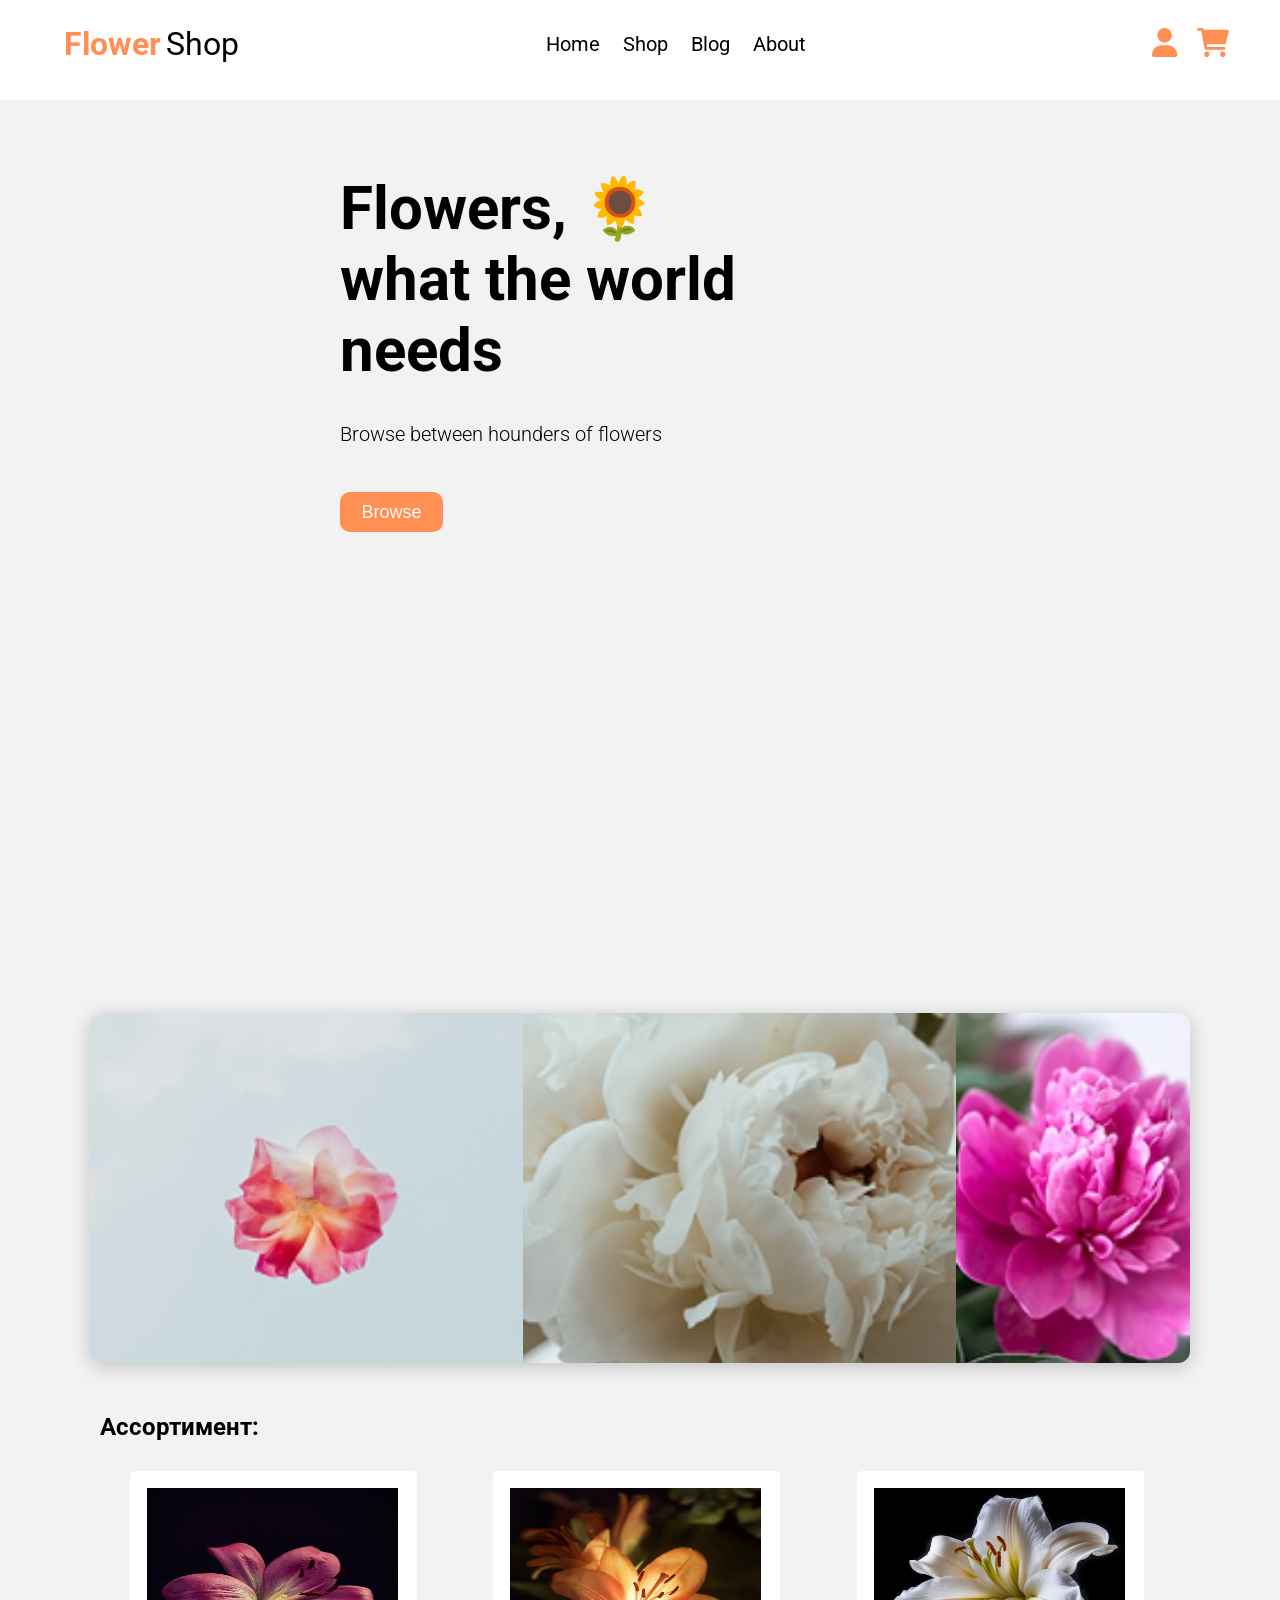
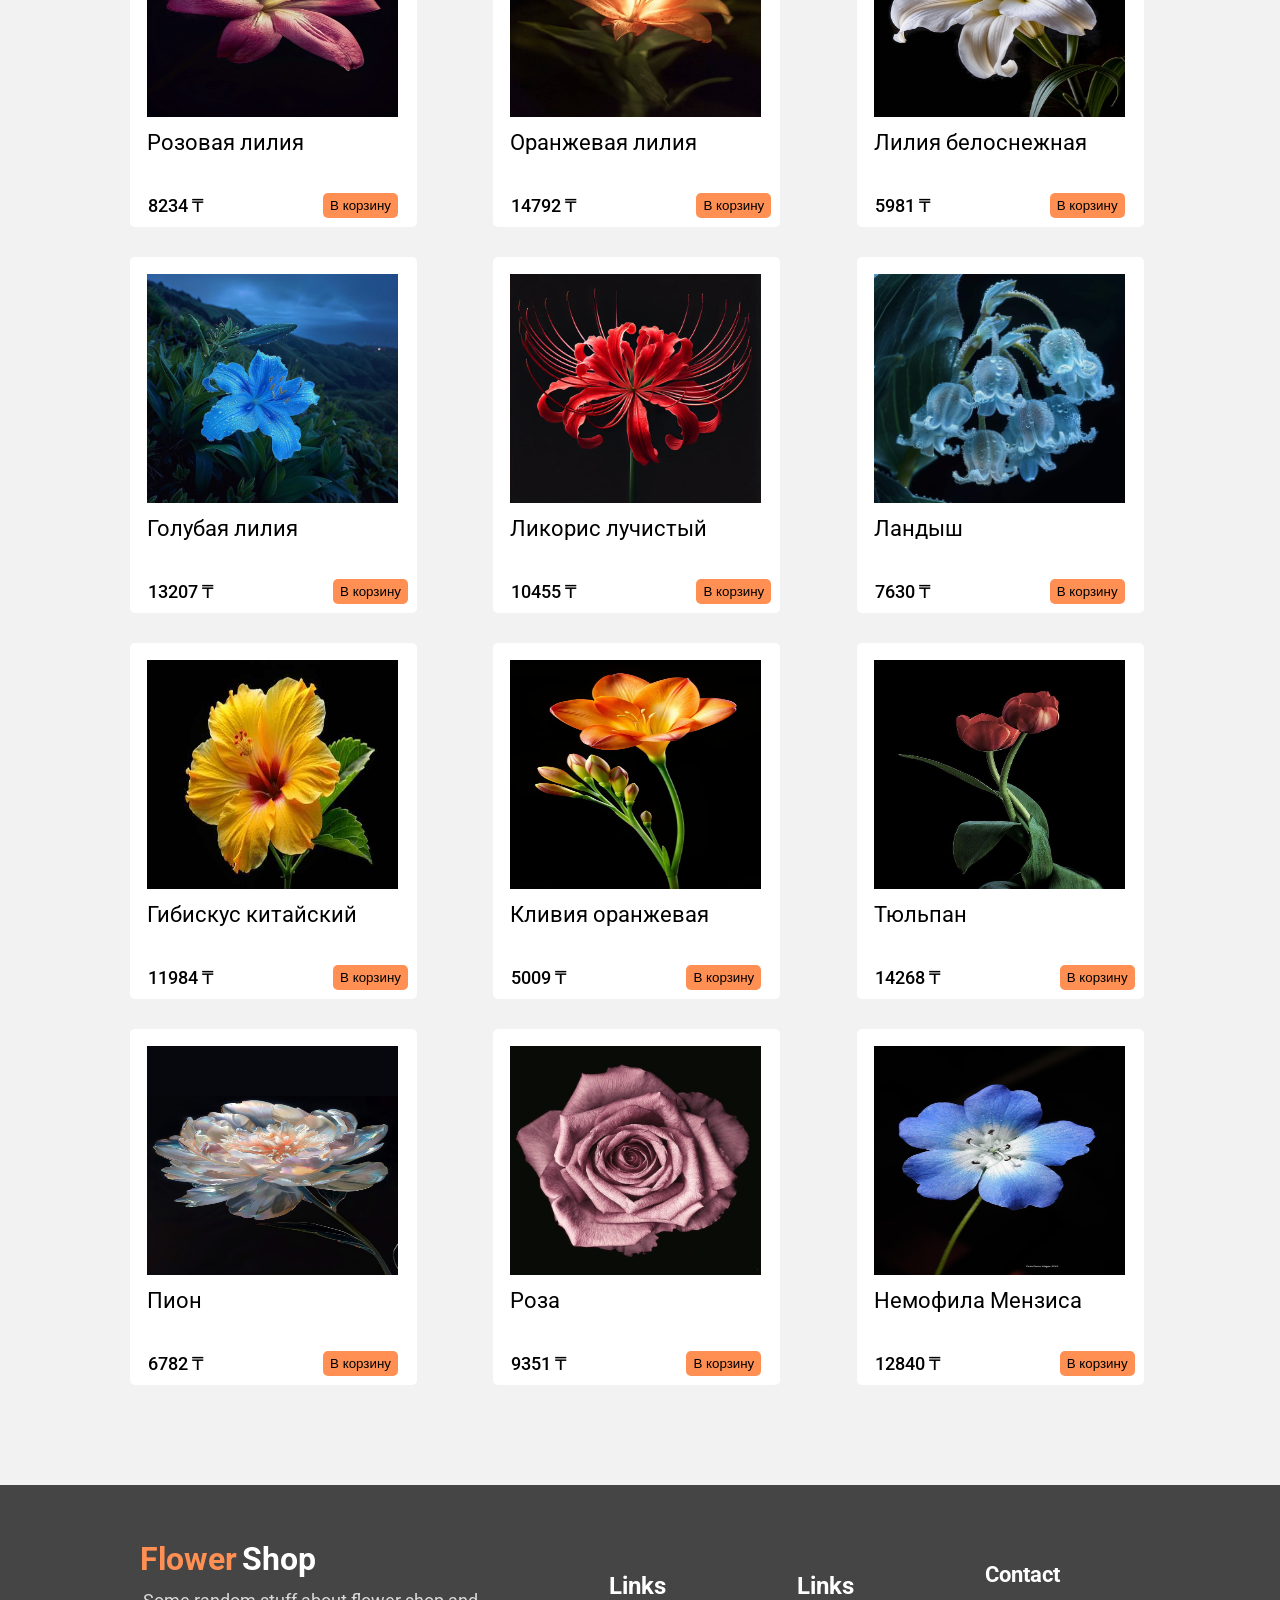
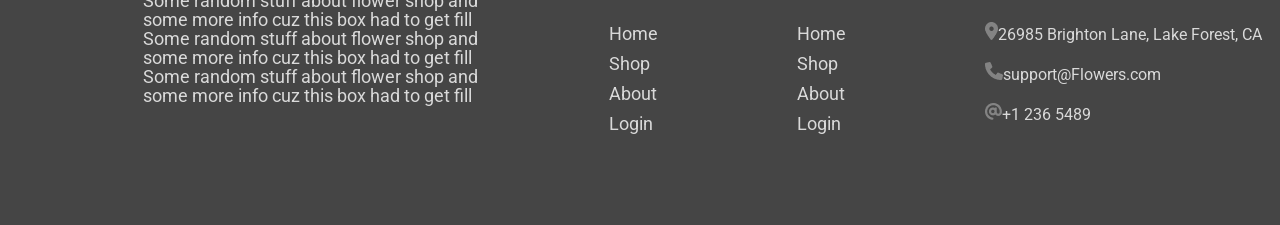
==== commit 51692633: "Add files via upload" ====
--- a/index.html
+++ b/index.html
@@ -93,7 +93,7 @@
                 <article class="card">
                     <img src="flower1.png" alt="Цветы">
                     <div class="card__body">
-                        <div class="card__title">Цветок</div>
+                        <div class="card__title" id="1">Розовая лилия</div>
                         <div class="card__price-row">
                             <div class="card__caprice">8234 ₸</div>
                             <button class="card__btn">В корзину</button>
@@ -103,7 +103,7 @@
                 <article class="card">
                     <img src="flower2.png" alt="Цветы">
                     <div class="card__body">
-                        <div class="card__title">Цветок</div>
+                        <div class="card__title" id="2">Оранжевая лилия</div>
                         <div class="card__price-row">
                             <div class="card__caprice">14792 ₸</div>
                             <button class="card__btn">В корзину</button>
@@ -113,7 +113,7 @@
                 <article class="card">
                     <img src="flower3.png" alt="Цветы">
                     <div class="card__body">
-                        <div class="card__title">Цветок</div>
+                        <div class="card__title" id="3">Лилия белоснежная</div>
                         <div class="card__price-row">
                             <div class="card__caprice">5981 ₸</div>
                             <button class="card__btn">В корзину</button>
@@ -123,7 +123,7 @@
                 <article class="card">
                     <img src="flower4.png" alt="Цветы">
                     <div class="card__body">
-                        <div class="card__title">Цветок</div>
+                        <div class="card__title" id="4">Голубая лилия</div>
                         <div class="card__price-row">
                             <div class="card__caprice">13207 ₸</div>
                             <button class="card__btn">В корзину</button>
@@ -133,7 +133,7 @@
                 <article class="card">
                     <img src="flower5.png" alt="Цветы">
                     <div class="card__body">
-                        <div class="card__title">Цветок</div>
+                        <div class="card__title" id="5">Ликорис лучистый</div>
                         <div class="card__price-row">
                             <div class="card__caprice">10455 ₸</div>
                             <button class="card__btn">В корзину</button>
@@ -143,7 +143,7 @@
                 <article class="card">
                     <img src="flower6.png" alt="Цветы">
                     <div class="card__body">
-                        <div class="card__title">Цветок</div>
+                        <div class="card__title" id="6">Ландыш</div>
                         <div class="card__price-row">
                             <div class="card__caprice">7630 ₸</div>
                             <button class="card__btn">В корзину</button>
@@ -151,9 +151,9 @@
                     </div>
                 </article> 
                 <article class="card">
-                    <img src="flower1.png" alt="Цветы">
-                    <div class="card__body">
-                        <div class="card__title">Цветок</div>
+                    <img src="flower7.png" alt="Цветы">
+                    <div class="card__body">
+                        <div class="card__title" id="7">Гибискус китайский</div>
                         <div class="card__price-row">
                             <div class="card__caprice">11984 ₸</div>
                             <button class="card__btn">В корзину</button>
@@ -161,9 +161,9 @@
                     </div>
                 </article> 
                 <article class="card">
-                    <img src="flower2.png" alt="Цветы">
-                    <div class="card__body">
-                        <div class="card__title">Цветок</div>
+                    <img src="flower8.png" alt="Цветы">
+                    <div class="card__body">
+                        <div class="card__title" id="8">Кливия оранжевая</div>
                         <div class="card__price-row">
                             <div class="card__caprice">5009 ₸</div>
                             <button class="card__btn">В корзину</button>
@@ -171,9 +171,9 @@
                     </div>
                 </article> 
                 <article class="card">
-                    <img src="flower3.png" alt="Цветы">
-                    <div class="card__body">
-                        <div class="card__title">Цветок</div>
+                    <img src="flower9.png" alt="Цветы">
+                    <div class="card__body">
+                        <div class="card__title" id="9">Тюльпан</div>
                         <div class="card__price-row">
                             <div class="card__caprice">14268 ₸</div>
                             <button class="card__btn">В корзину</button>
@@ -181,9 +181,9 @@
                     </div>
                 </article> 
                 <article class="card">
-                    <img src="flower4.png" alt="Цветы">
-                    <div class="card__body">
-                        <div class="card__title">Цветок</div>
+                    <img src="flower10.png" alt="Цветы">
+                    <div class="card__body">
+                        <div class="card__title" id="10">Пион</div>
                         <div class="card__price-row">
                             <div class="card__caprice">6782 ₸</div>
                             <button class="card__btn">В корзину</button>
@@ -191,9 +191,9 @@
                     </div>
                 </article> 
                 <article class="card">
-                    <img src="flower5.png" alt="Цветы">
-                    <div class="card__body">
-                        <div class="card__title">Цветок</div>
+                    <img src="flower11.png" alt="Цветы">
+                    <div class="card__body">
+                        <div class="card__title" id="11">Роза</div>
                         <div class="card__price-row">
                             <div class="card__caprice">9351 ₸</div>
                             <button class="card__btn">В корзину</button>
@@ -201,9 +201,9 @@
                     </div>
                 </article> 
                 <article class="card">
-                    <img src="flower6.png" alt="Цветы">
-                    <div class="card__body">
-                        <div class="card__title">Цветок</div>
+                    <img src="flower12.png" alt="Цветы">
+                    <div class="card__body">
+                        <div class="card__title" id="12">Немофила Мензиса</div>
                         <div class="card__price-row">
                             <div class="card__caprice">12840 ₸</div>
                             <button class="card__btn">В корзину</button>
--- a/main.css
+++ b/main.css
@@ -117,19 +117,38 @@
 
 .modal__list-item{
     padding-bottom: 25px;
-    display: flex;   
-    align-items: center;
+    display: flex;
     justify-content: space-between;
     font-size: 20px;
     font-weight: 400;
 }
 
 .modal__item-name{
-    margin-bottom: 35px;
+    width: 200px;
+    padding-right: 90px;
+    padding-bottom: 12px;
+    word-break: break-all;
+}
+
+.modal__value{
+    display: flex;
+    gap: 20px;
+    padding-bottom: 12px;
+}
+
+.modal__button-minus,.modal__button-minus{
+    background: none;
+    border: 0;
+    font-size: 20px;
+}
+
+.modal__button-minus:active,.modal__button-minus:active{
+    color: gray;
 }
 
 .modal__item-image{
-    width: 100px;
+    width: 121px;
+    height: 99px;
 }
 
 .modal__item-button{
@@ -137,8 +156,8 @@
     border: 0;
     font-size: 20px;
     cursor: pointer;
-    margin-left: 250px;
     transition: color .2s;
+    padding-bottom: 70px;
 }
 
 .modal__item-button:active{
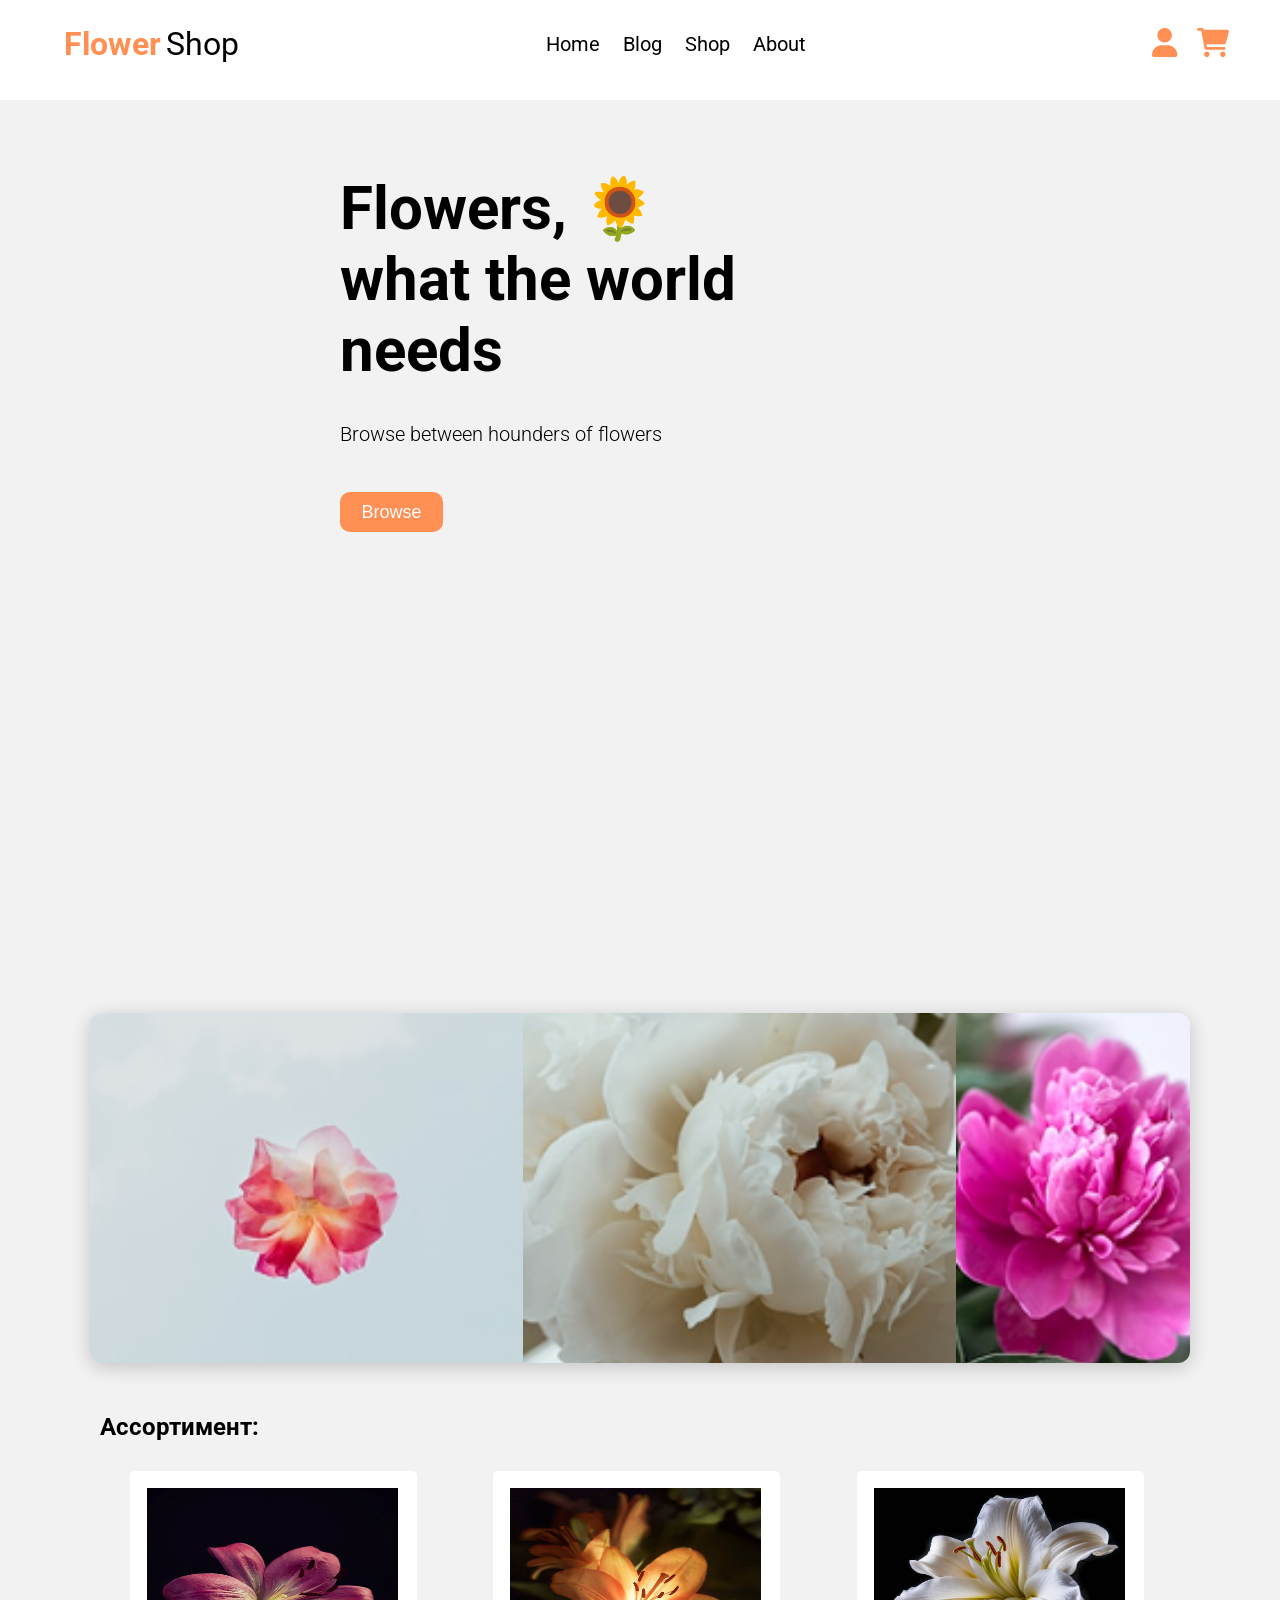
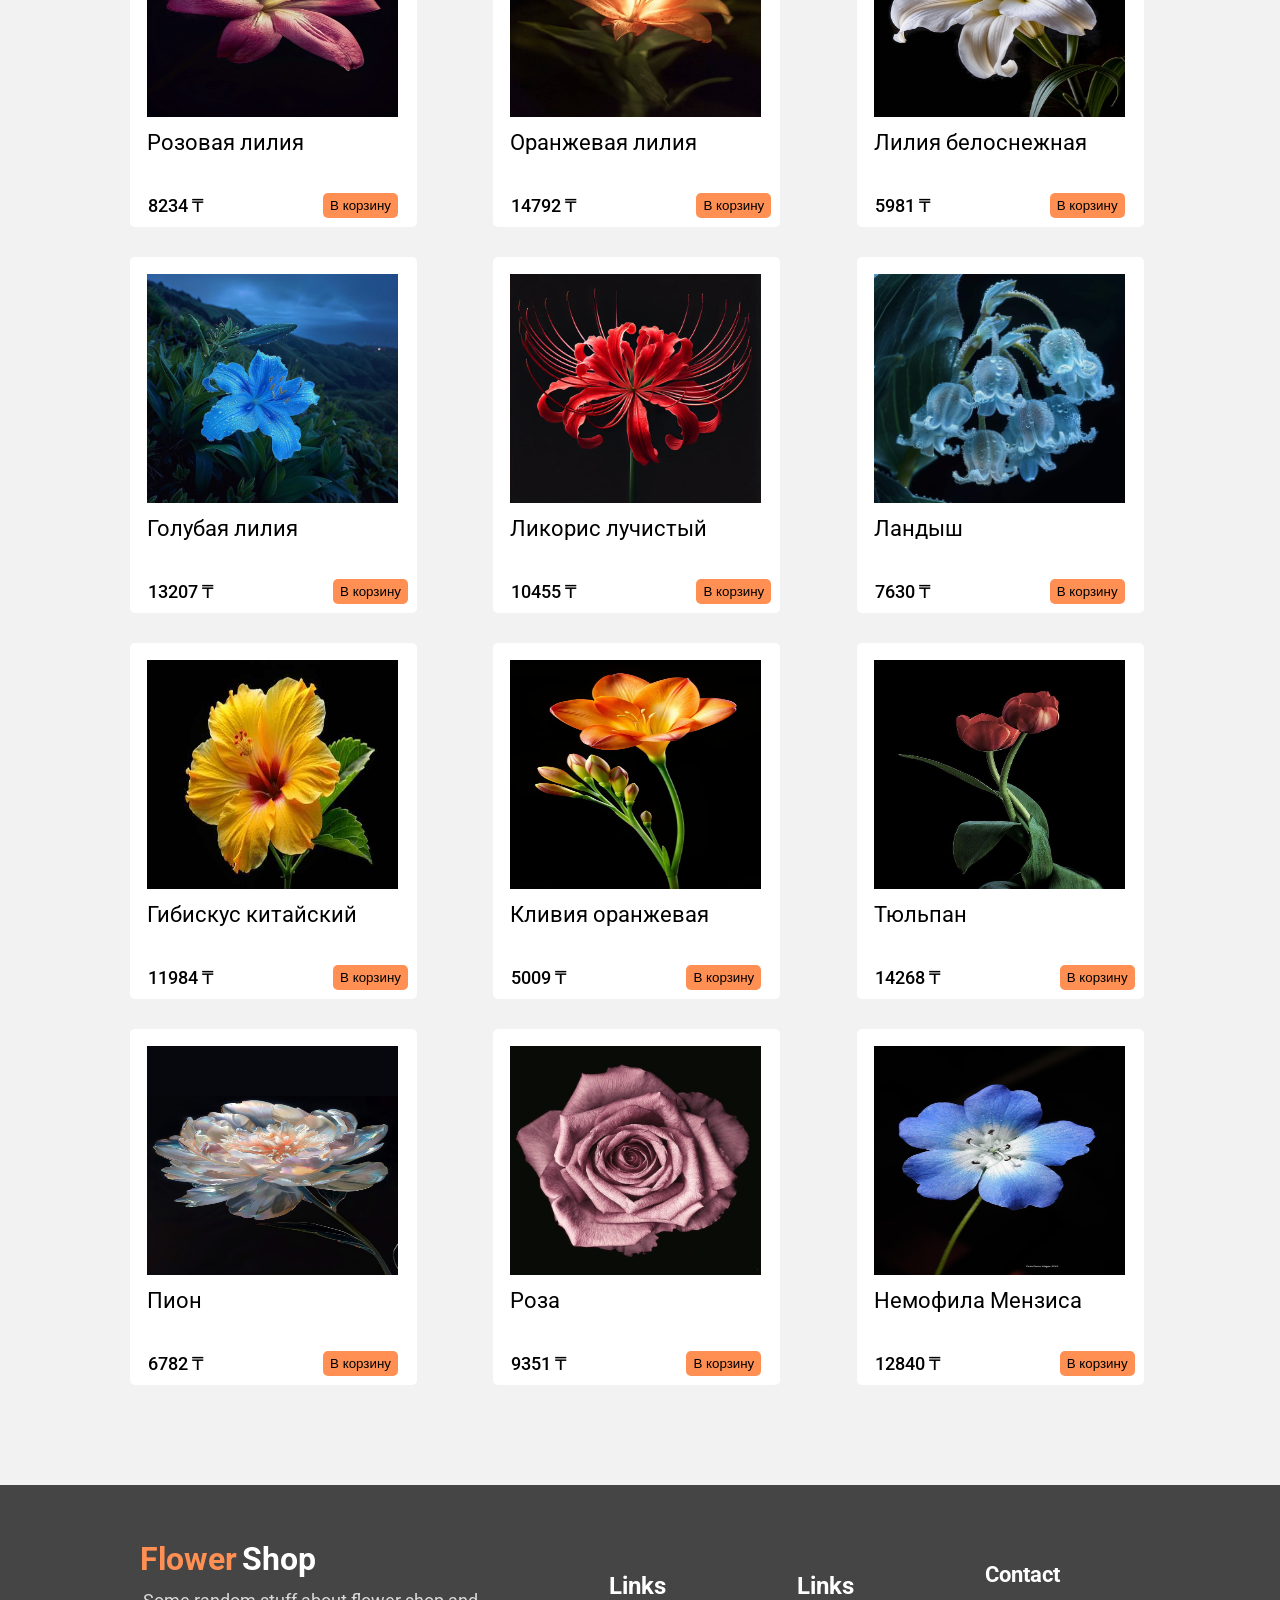
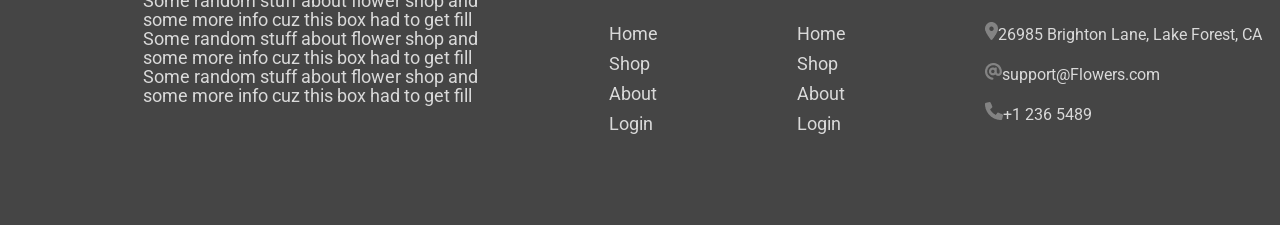
==== commit 8a58674f: "Add files via upload" ====
--- a/index.html
+++ b/index.html
@@ -19,9 +19,9 @@
             <nav class="header__nav">
                 <ul class="header__list">
                     <a href="#"><li class="header__list-item">Home</li></a>
-                    <a href="#"><li class="header__list-item">Shop</li></a>
-                    <a href="#"><li class="header__list-item">Blog</li></a>
-                    <a href="#"><li class="header__list-item">About</li></a>
+                    <a href="#blog"><li class="header__list-item">Blog</li></a>
+                    <a href="#shop"><li class="header__list-item">Shop</li></a>
+                    <a href="#about"><li class="header__list-item">About</li></a>
                 </ul> 
             </nav>
             <div class="header__icon">
@@ -57,7 +57,7 @@
                 </ul>
                 <div class="modal__price">
                     <p>ИТОГО</p>
-                    <p id="total-price">14 000 тнг</p>
+                    <p id="total-price">0 ₸</p>
                 </div>
                 <button class="modal__button__buy">Оформить заказ</button>
             </div>
@@ -67,9 +67,9 @@
                 <div class="hero__text">
                     <h1 class="hero__h1">Flowers, 🌻<br>what the world <br>needs </h1>
                     <p class="hero__p">Browse between hounders of flowers</p>
-                    <button class="hero__button">Browse</button>
-                </div>
-                <div class="hero__video">
+                    <a href="https://www.youtube.com/watch?v=i810CxN5Q6Q" target="_blank"><button class="hero__button" >Browse</button></a>
+                </div>
+                <div class="hero__video" id="blog">
                     <video src="video1.mp4"  autoplay loop muted playsinline></video>
                 </div>
             </div>
@@ -86,7 +86,7 @@
                 </div>
             </div>
         </section>
-        <section class="shop">
+        <section class="shop" id="shop">
             <div class="shop__container">
                 <h1 class="shop__h1">Aссортимент:</h1>
                 <div class="shop__content" id="product-list">
@@ -214,7 +214,7 @@
             </div>
         </section>
     </main>
-    <footer class="footer">
+    <footer class="footer" id="about">
         <div class="footer__coloun1">
             <h1 class="footer__h1">Flower</h1>
             <p class="footer__p">
--- a/main.css
+++ b/main.css
@@ -1,6 +1,7 @@
 *{
     margin: 0;
     padding: 0;
+    scroll-behavior: smooth;
 }
 
 body{
